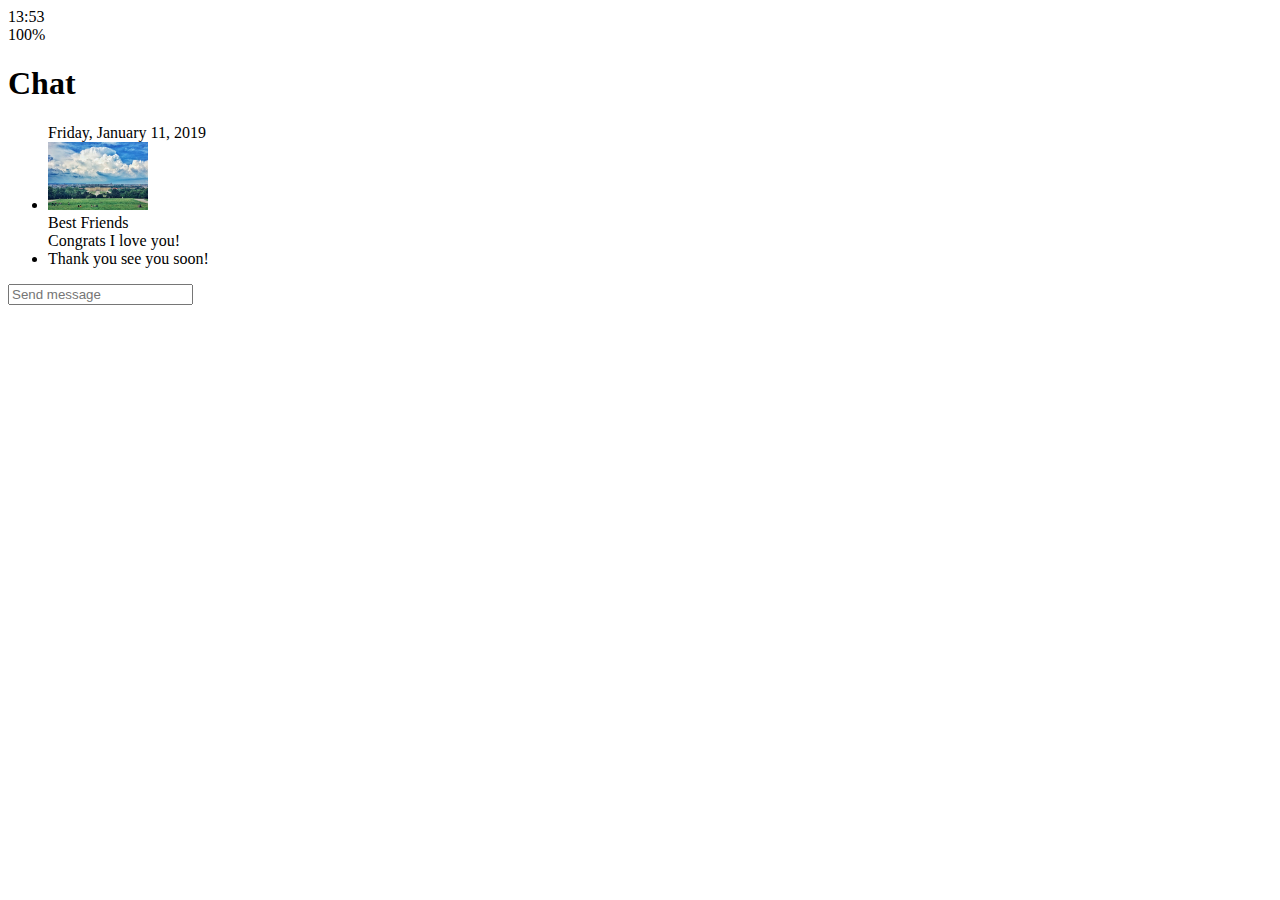
==== chat.html @ c5a9d15e "200116edit1" ====
<!DOCTYPE html>
<html lang="en">
  <head>
    <meta charset="UTF-8" />
    <meta name="viewport" content="width=device-width, initial-scale=1.0" />
    <meta http-equiv="X-UA-Compatible" content="ie=edge" />
    <link
      rel="stylesheet"
      href="https://use.fontawesome.com/releases/v5.7.2/css/all.css"
      integrity="sha384-fnmOCqbTlWIlj8LyTjo7mOUStjsKC4pOpQbqyi7RrhN7udi9RwhKkMHpvLbHG9Sr"
      crossorigin="anonymous"
    />
    <title>Best Friends | Kakao Clone</title>
  </head>

  <body>
    <div class="status-bar">
      <div class="status-bar__column">
        <span class="ststus-bar_clock">13:53</span>
      </div>
      <div class="status-bar__column">
        <i class="fas fa-clock"></i>
        <i class="fas fa-volume-mute"></i>
        <i class="fas fa-wifi"></i>
        <span class="status-bar__battery-level">100%</span>
        <i class="fas fa-battery-full"></i>
      </div>
    </div>
    <header class="header">
      <div class="header__header-column">
        <div class="header__back-btn">
          <a href="index.html" class="header__back-btn">
            <i class="fas fa-arrow-left fa-2x"></i>
          </a>
        </div>
        <h1 class="header__title">Chat</h1>
      </div>
      <div class="header__header-column">
        <span class="header__icon">
          <i class="fas fa-search"></i>
        </span>
        <div>
          <span class="header__icon">
            <i class="fas fa-bars"></i>
          </span>
        </div>
      </div>
    </header>
    <main class="chat">
      <ul class="chat__message">
        <span class="chat__timestamp"> Friday, January 11, 2019 </span>
        <li class="incoming-message message">
          <img src="images/avatar.jpg" width="100" class="g-avatar message" />
          <div class="message__content">
            <span class="message__author">Best Friends</span>
            <div class="message__bubble">
              Congrats I love you!
            </div>
          </div>
          <span class="message__timestamp"></span>
        </li>

        <li class="incoming-message message">
          <span class="message__timestamp"></span>
          <div class="message__content">
            <div class="message__bubble">
              Thank you see you soon!
            </div>
          </div>
        </li>
      </ul>
    </main>

    <div class="chat__write">
      <div class="chat__write-column">
        <i class="far fa-plus-square"></i>
      </div>
      <div class="chat__write-column">
        <input
          type="text"
          placeholder="Send message"
          class="chat__write-input"
        />
      </div>
      <div class="chat__write-column">
        <span class="chat__write-icon">
          <i class="far fa-smile-wink"></i>
        </span>
        <span class="chat__write-icon">
          <i class="fas fa-microphone"></i>
        </span>
      </div>
    </div>
  </body>
</html>
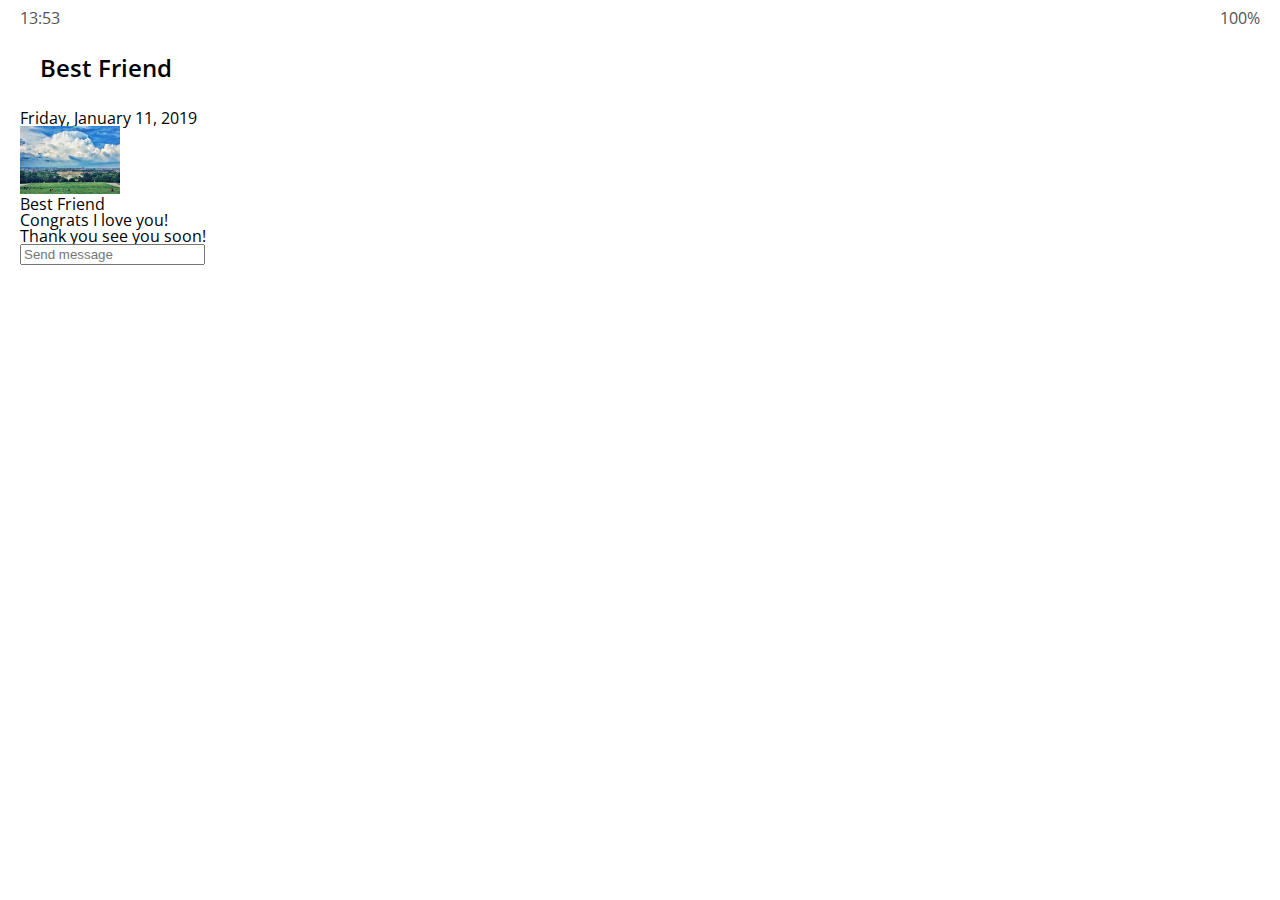
==== commit 88135a88: "200116_edit2" ====
--- a/chat.html
+++ b/chat.html
@@ -11,6 +11,7 @@
       crossorigin="anonymous"
     />
     <title>Best Friends | Kakao Clone</title>
+    <link rel="stylesheet" href="css/styles.css" />
   </head>
 
   <body>
@@ -28,22 +29,18 @@
     </div>
     <header class="header">
       <div class="header__header-column">
-        <div class="header__back-btn">
-          <a href="index.html" class="header__back-btn">
-            <i class="fas fa-arrow-left fa-2x"></i>
-          </a>
-        </div>
-        <h1 class="header__title">Chat</h1>
+        <a href="index.html" class="header__back-btn">
+          <i class="fas fa-arrow-left "></i>
+        </a>
+        <h1 class="header__title">Best Friend</h1>
       </div>
       <div class="header__header-column">
         <span class="header__icon">
           <i class="fas fa-search"></i>
         </span>
-        <div>
-          <span class="header__icon">
-            <i class="fas fa-bars"></i>
-          </span>
-        </div>
+        <span class="header__icon">
+          <i class="fas fa-bars"></i>
+        </span>
       </div>
     </header>
     <main class="chat">
@@ -52,7 +49,7 @@
         <li class="incoming-message message">
           <img src="images/avatar.jpg" width="100" class="g-avatar message" />
           <div class="message__content">
-            <span class="message__author">Best Friends</span>
+            <span class="message__author">Best Friend</span>
             <div class="message__bubble">
               Congrats I love you!
             </div>
--- a/css/styles.css
+++ b/css/styles.css
@@ -0,0 +1,22 @@
+@import "reset.css";
+@import url("https://fonts.googleapis.com/css?family=Open+Sans:400,600&display=swap");
+@import "status-bar.css";
+@import "header.css";
+@import "nav-bar.css";
+@import "friend.css";
+
+* {
+  box-sizing: border-box;
+}
+
+body {
+  background-color: white;
+  padding: 10px 20px;
+  color: #020202;
+  font-family: "open Sans", -apple-system, BlinkMacSystemFont, "Segoe UI",
+    Roboto, Oxygen, Ubuntu, Cantarell, "Open Sans", "Helvetica Neue", sans-serif;
+}
+
+a {
+  color: inherit;
+}
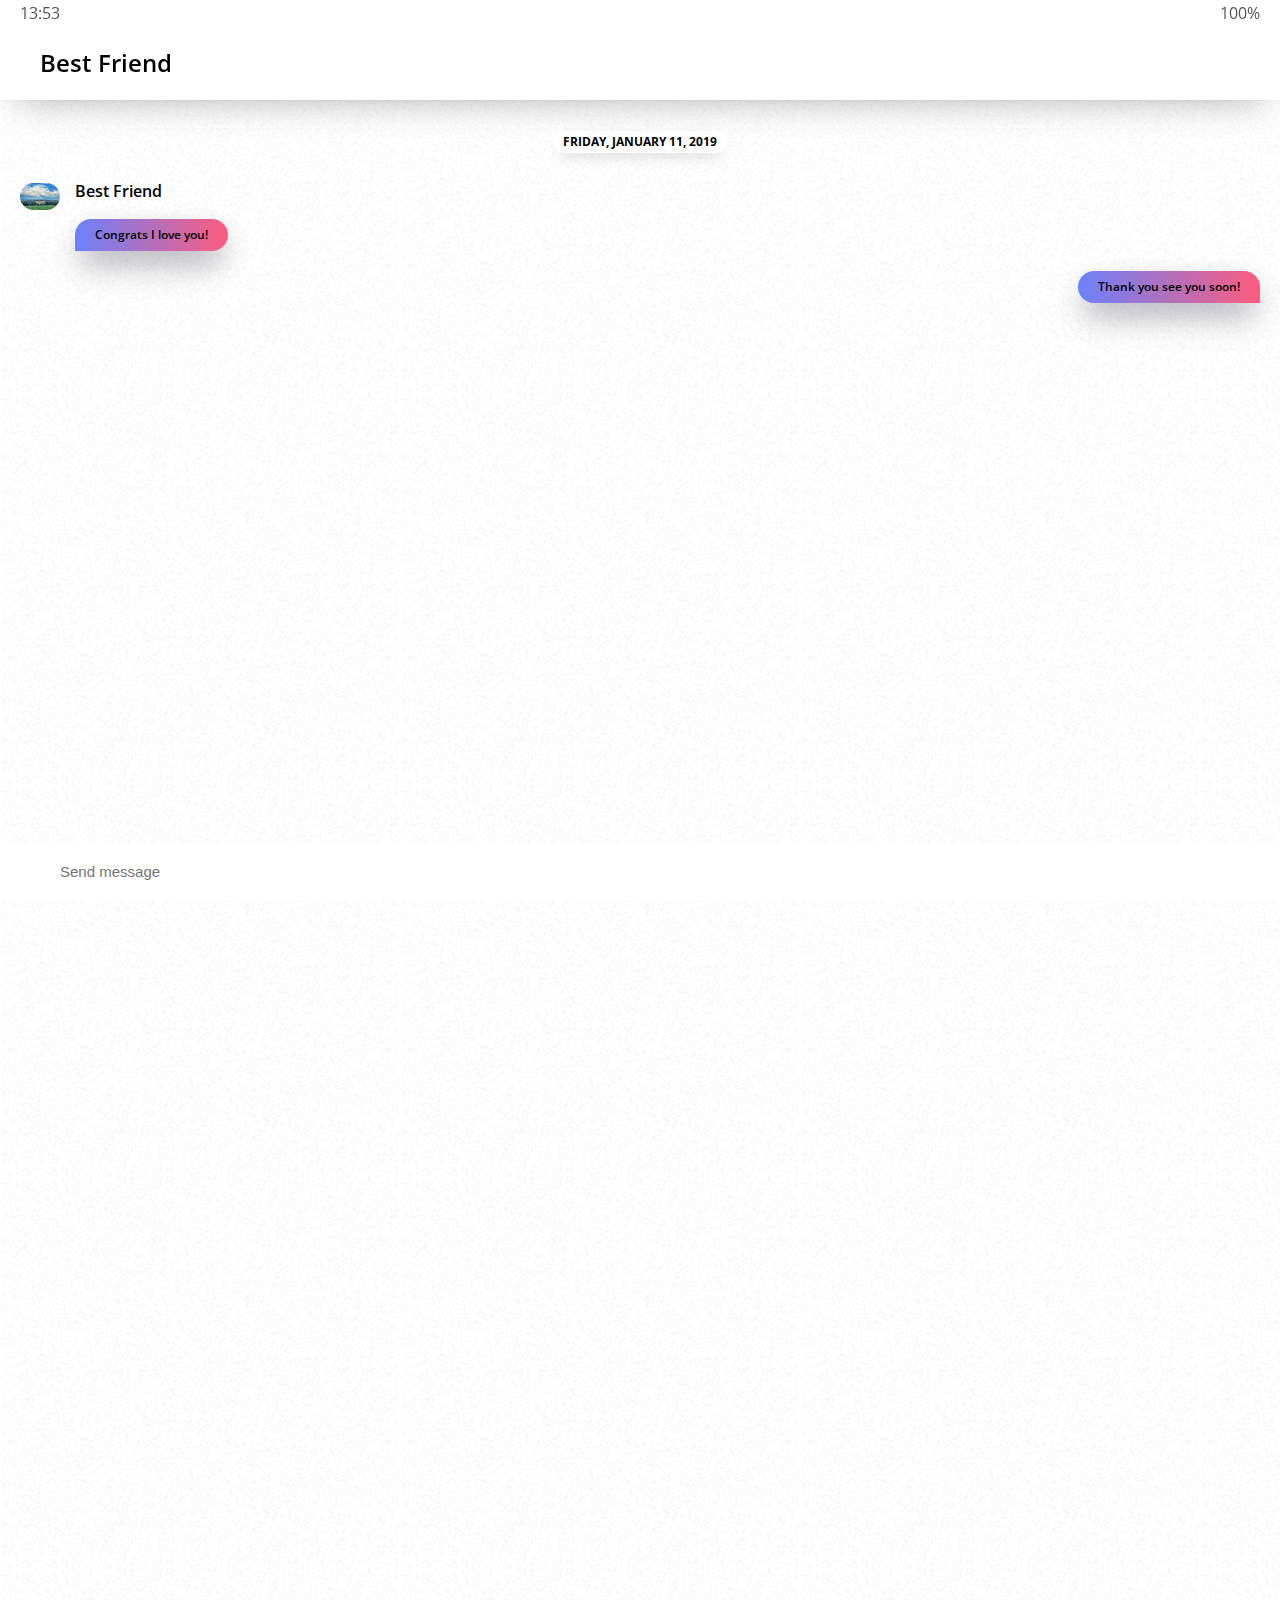
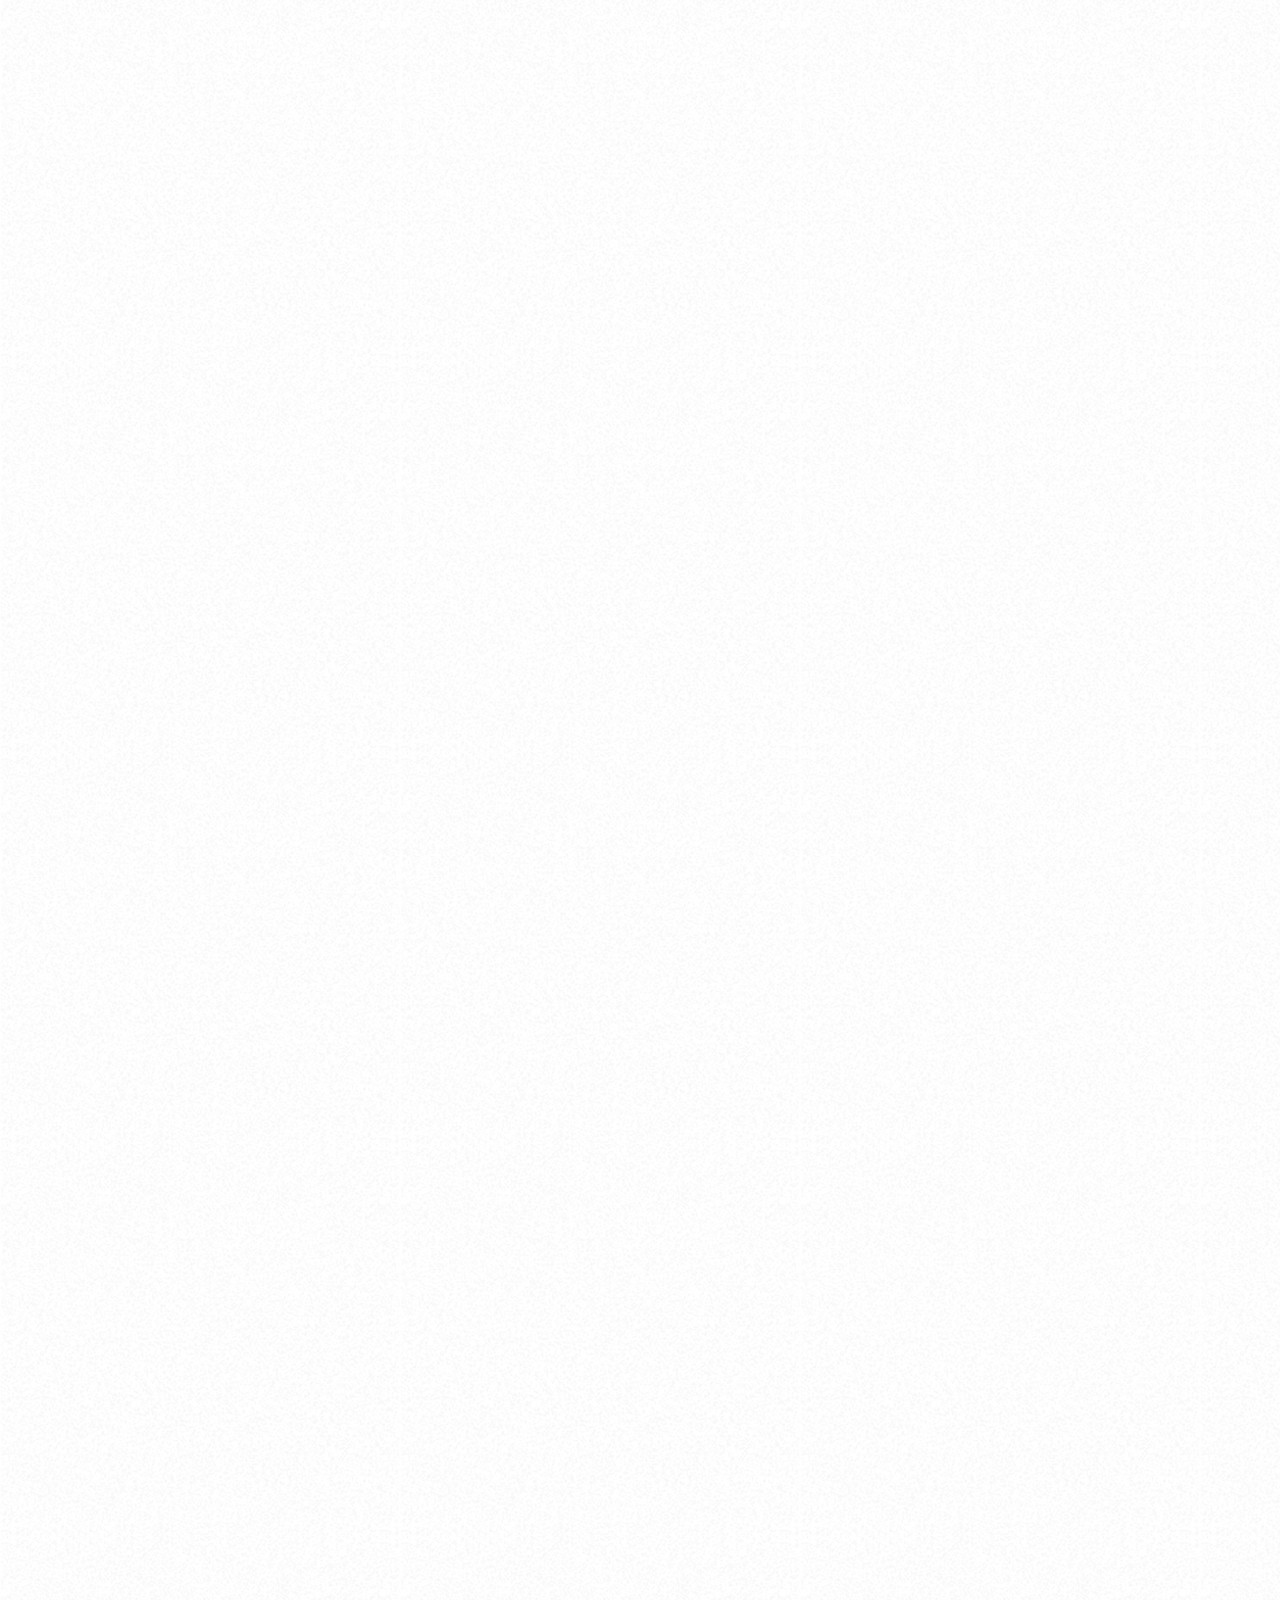
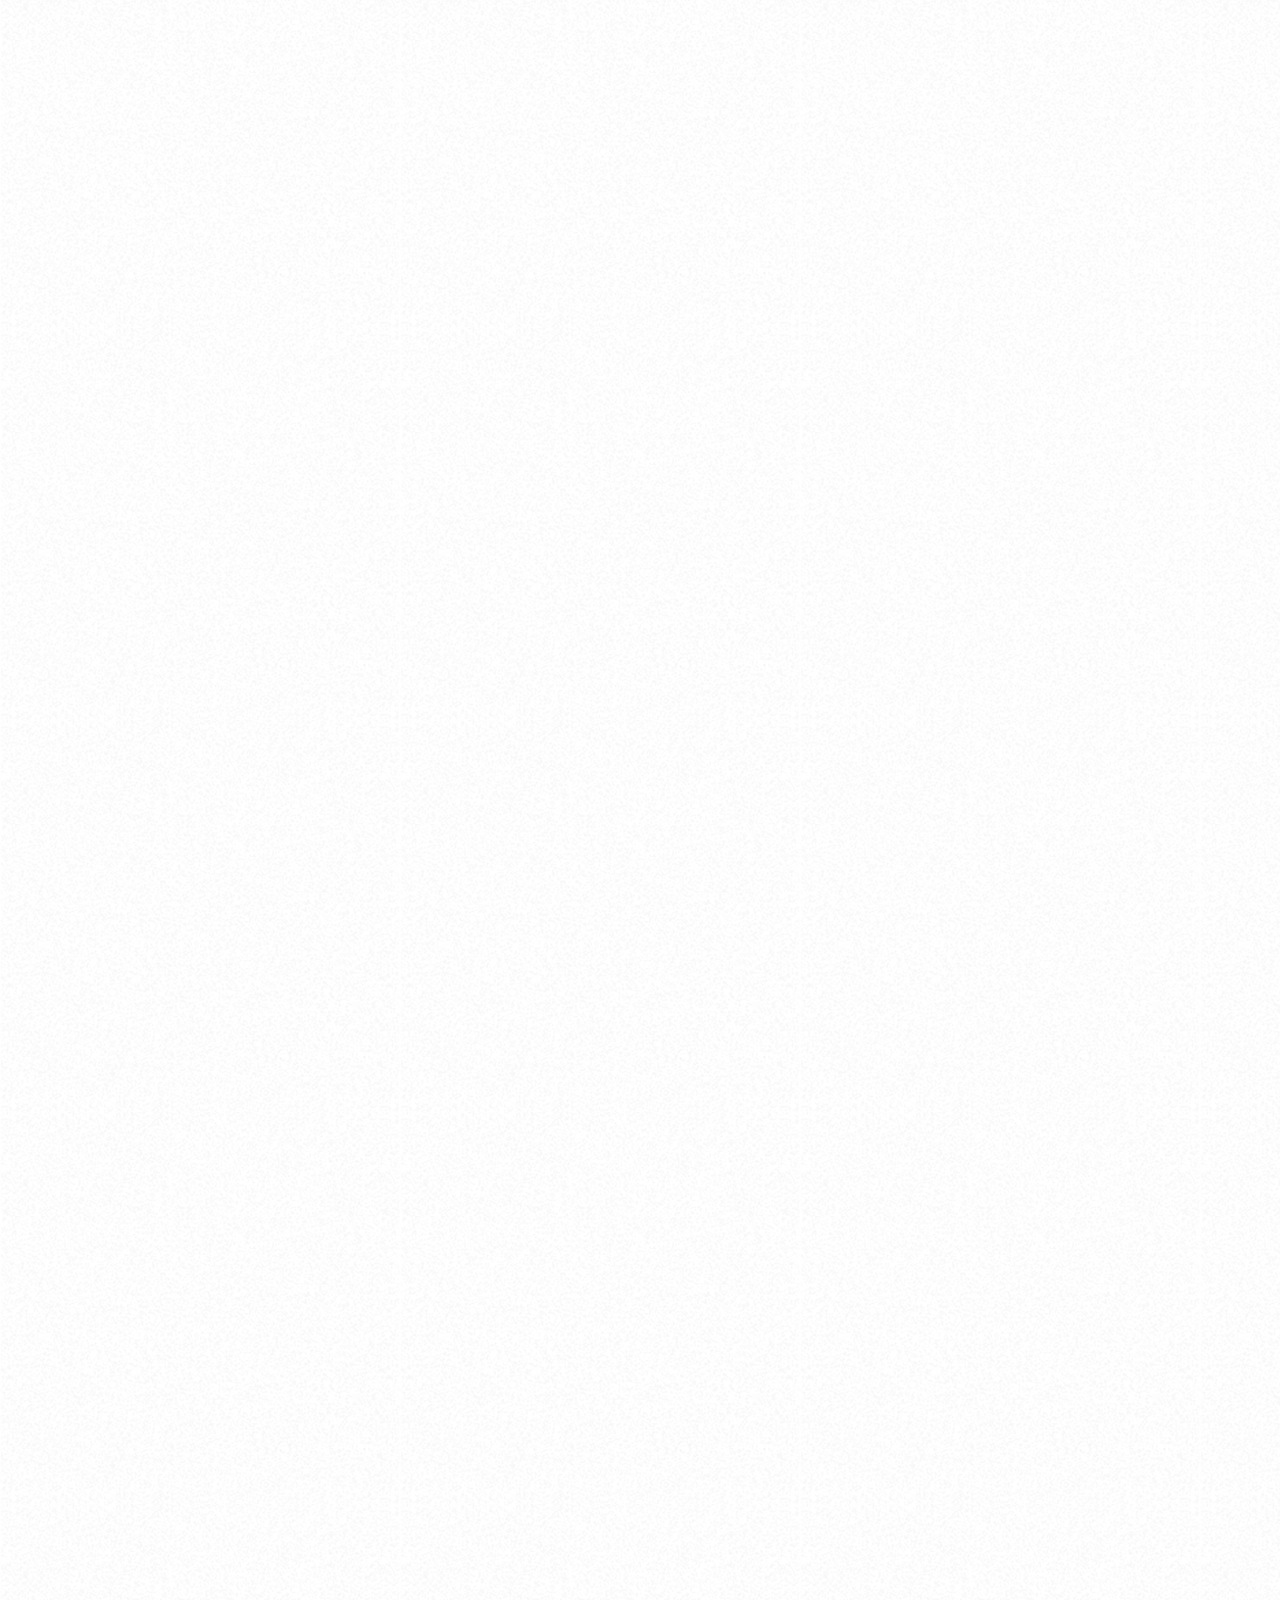
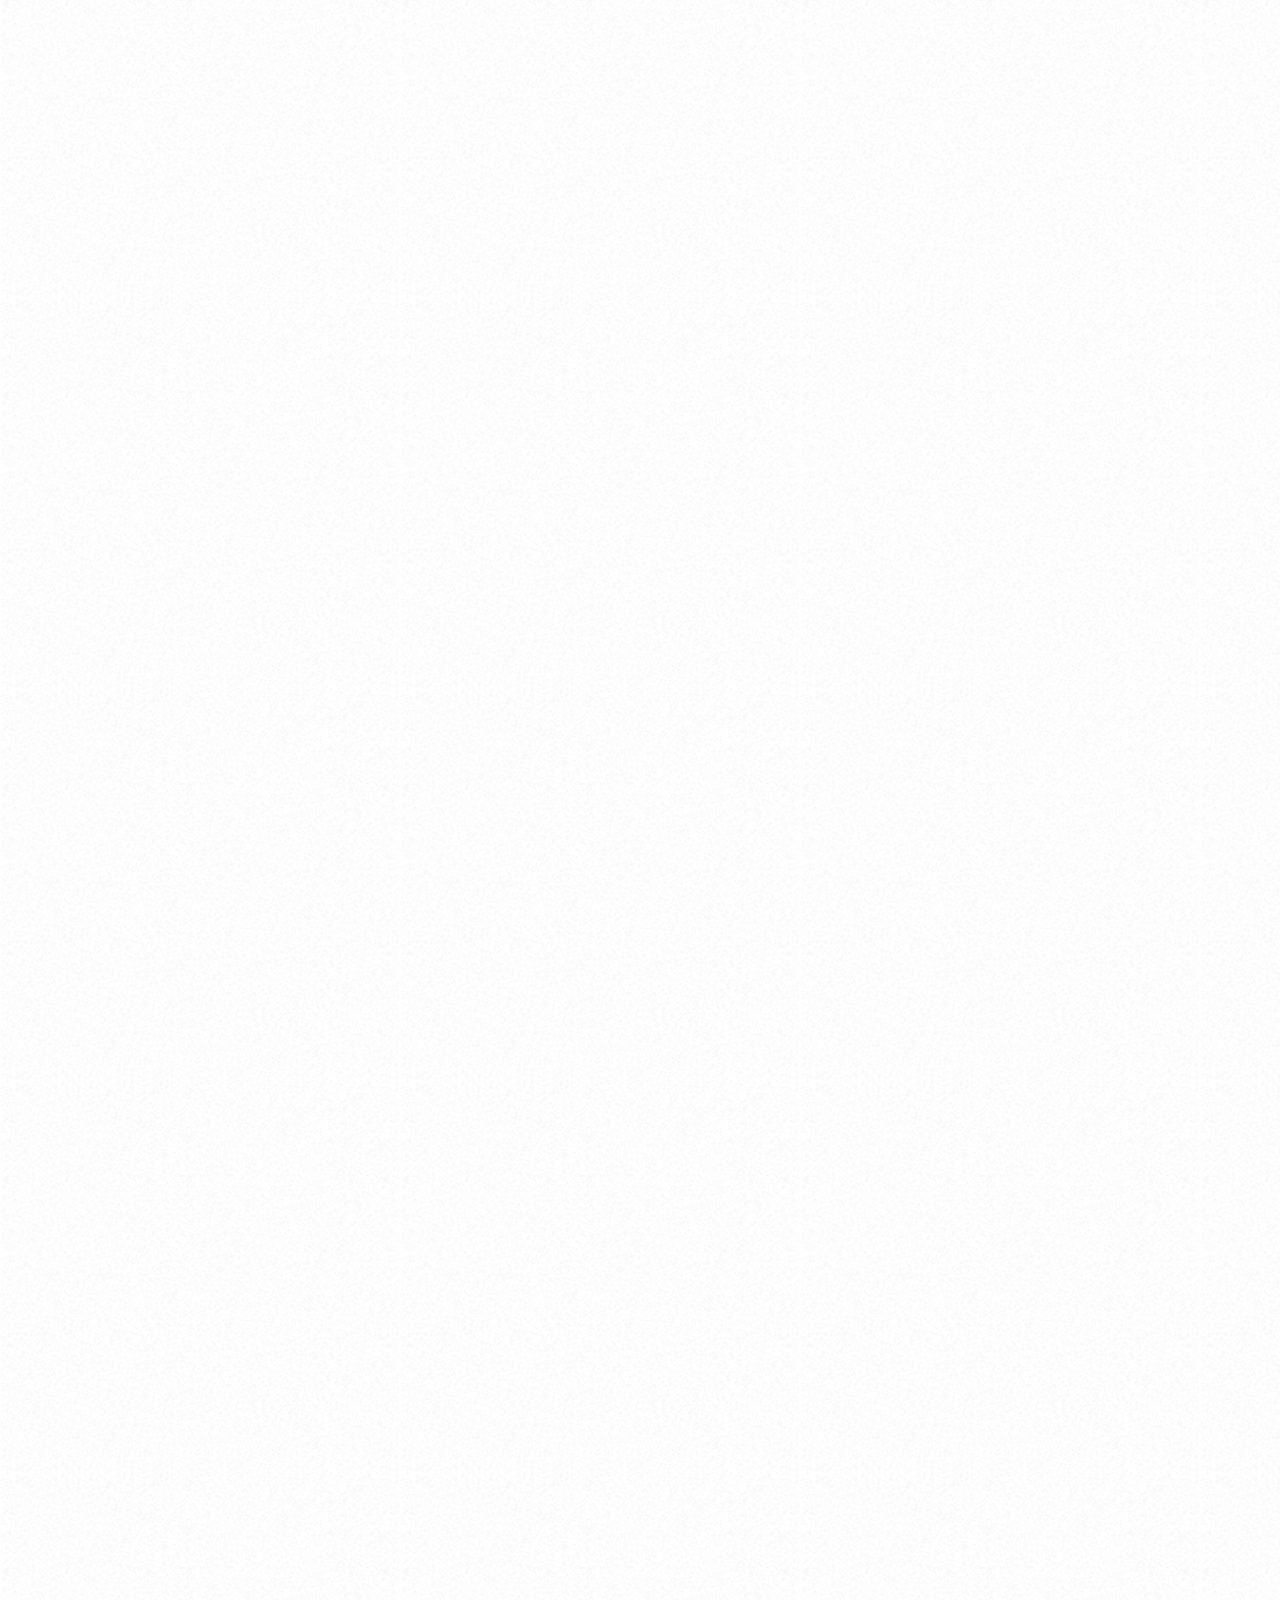
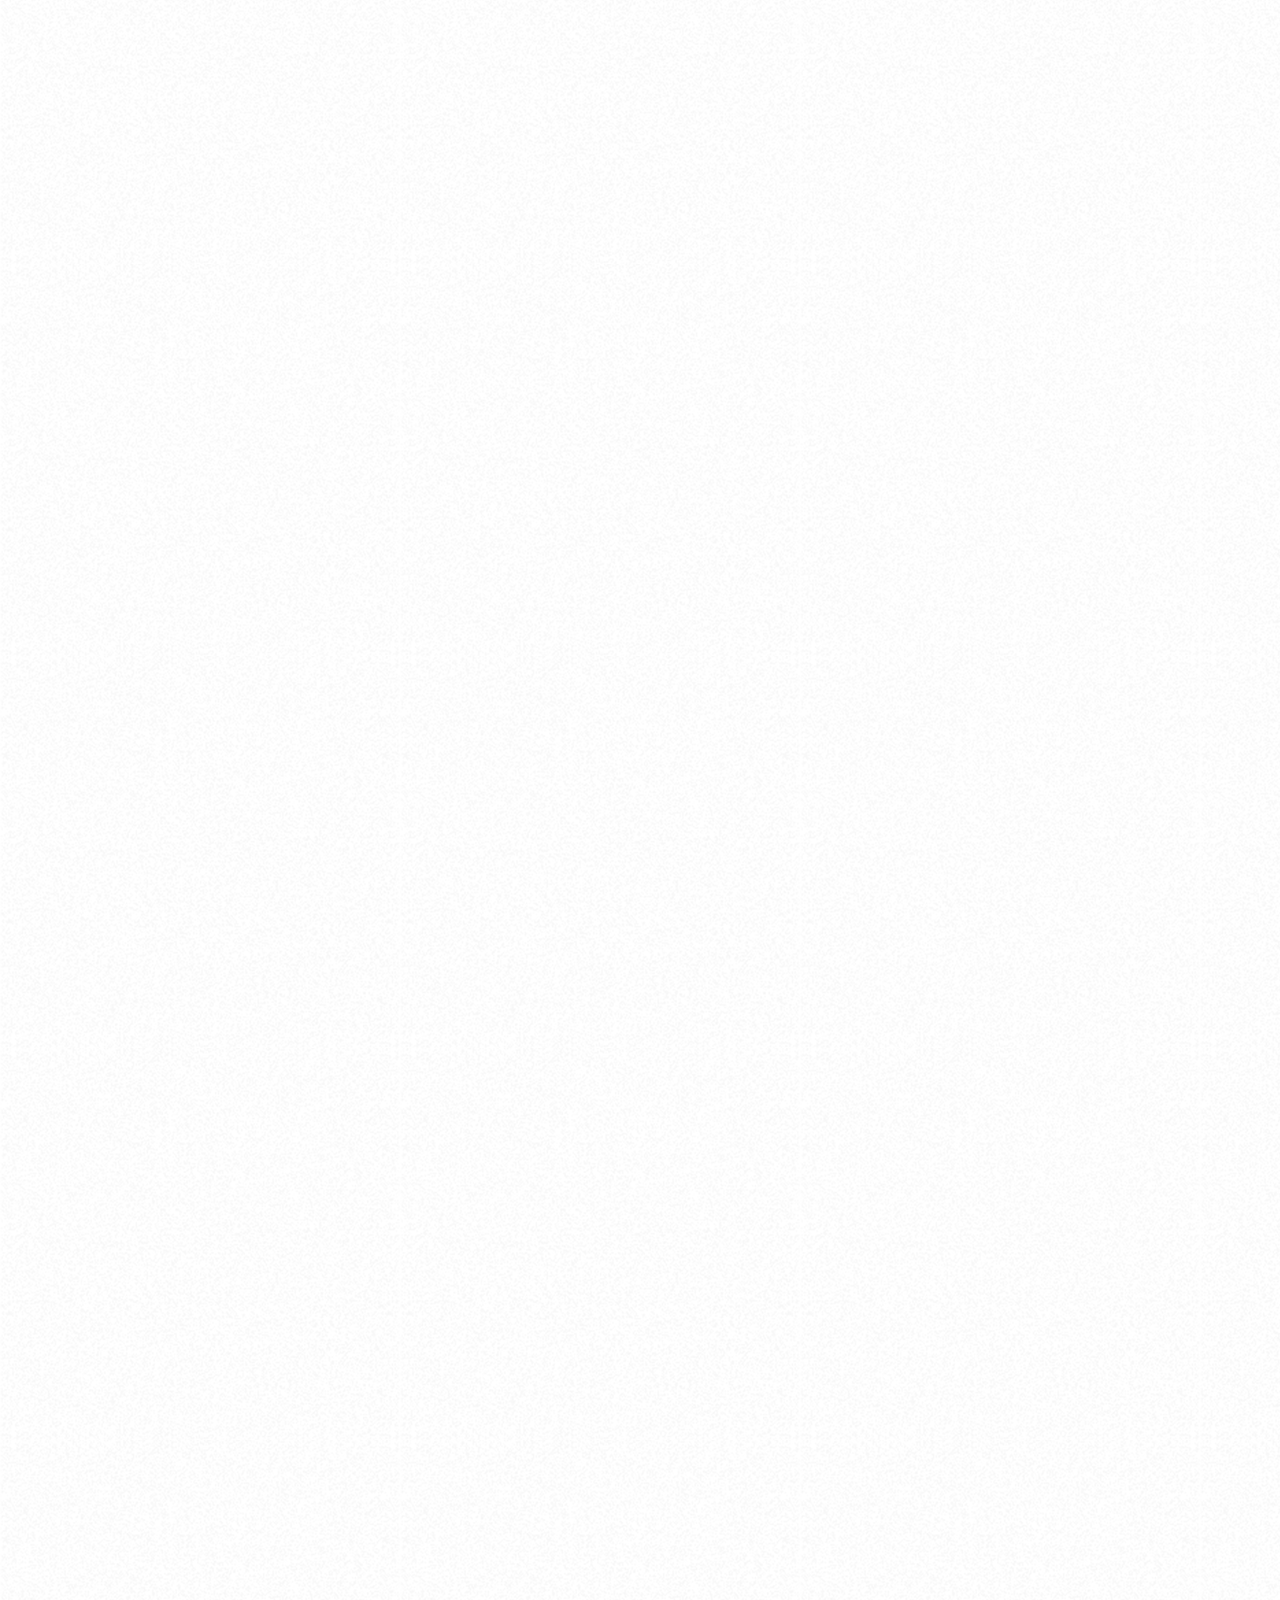
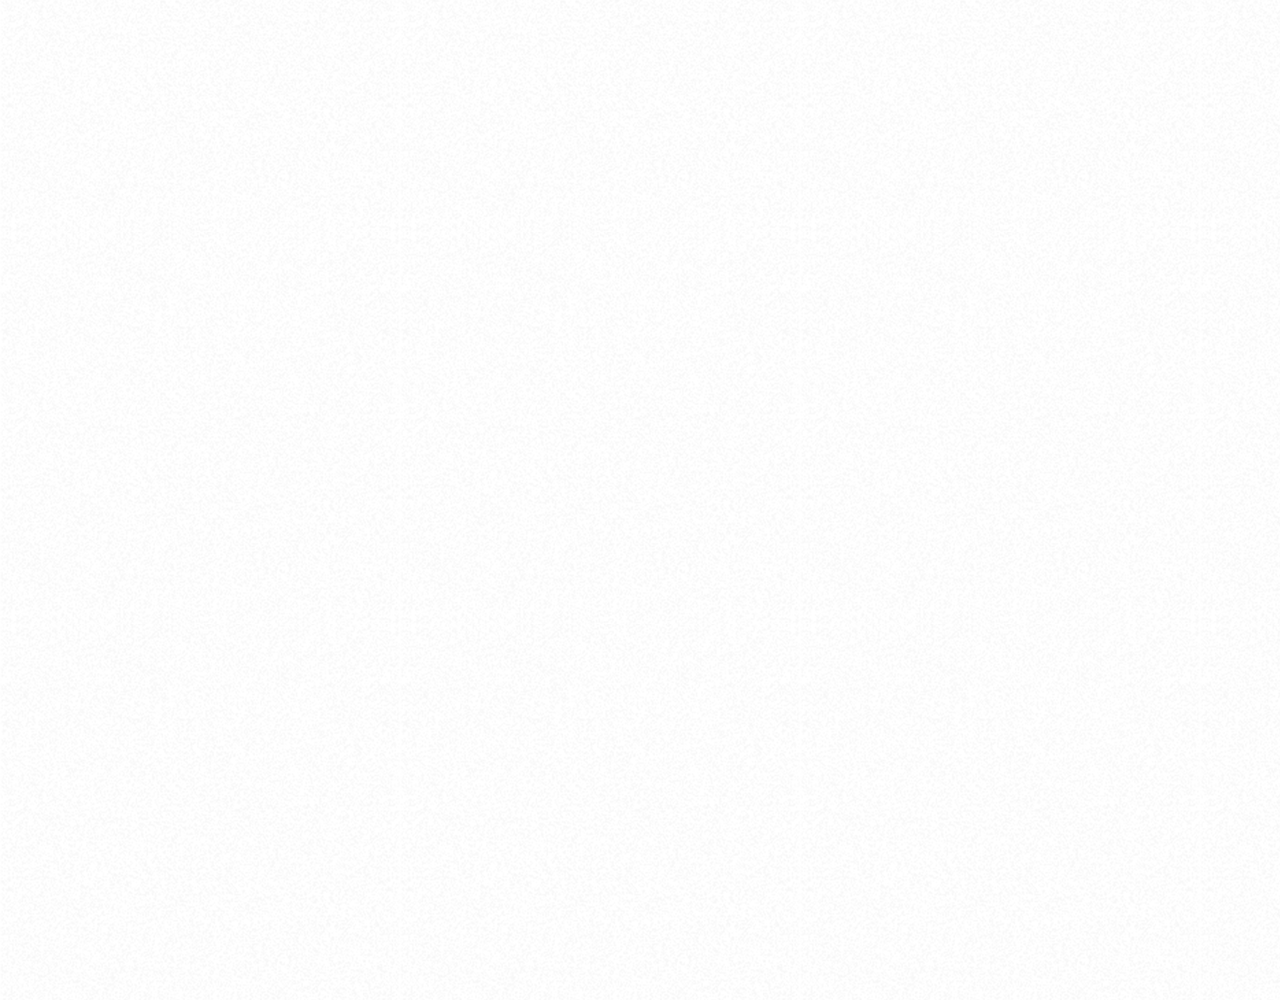
==== commit dfbb0c5b: "200120edit1" ====
--- a/chat.html
+++ b/chat.html
@@ -14,72 +14,74 @@
     <link rel="stylesheet" href="css/styles.css" />
   </head>
 
-  <body>
-    <div class="status-bar">
-      <div class="status-bar__column">
-        <span class="ststus-bar_clock">13:53</span>
+  <body class="chats-body">
+    <div class="header-wrapper">
+      <div class="status-bar">
+        <div class="status-bar__column">
+          <span class="ststus-bar_clock">13:53</span>
+        </div>
+        <div class="status-bar__column">
+          <i class="fas fa-clock"></i>
+          <i class="fas fa-volume-mute"></i>
+          <i class="fas fa-wifi"></i>
+          <span class="status-bar__battery-level">100%</span>
+          <i class="fas fa-battery-full"></i>
+        </div>
       </div>
-      <div class="status-bar__column">
-        <i class="fas fa-clock"></i>
-        <i class="fas fa-volume-mute"></i>
-        <i class="fas fa-wifi"></i>
-        <span class="status-bar__battery-level">100%</span>
-        <i class="fas fa-battery-full"></i>
-      </div>
+      <header class="header">
+        <div class="header__header-column">
+          <a href="index.html" class="header__back-btn">
+            <i class="fas fa-arrow-left "></i>
+          </a>
+          <h1 class="header__title">Best Friend</h1>
+        </div>
+        <div class="header__header-column">
+          <span class="header__icon">
+            <i class="fas fa-search"></i>
+          </span>
+          <span class="header__icon">
+            <i class="fas fa-bars"></i>
+          </span>
+        </div>
+      </header>
     </div>
-    <header class="header">
-      <div class="header__header-column">
-        <a href="index.html" class="header__back-btn">
-          <i class="fas fa-arrow-left "></i>
-        </a>
-        <h1 class="header__title">Best Friend</h1>
-      </div>
-      <div class="header__header-column">
-        <span class="header__icon">
-          <i class="fas fa-search"></i>
-        </span>
-        <span class="header__icon">
-          <i class="fas fa-bars"></i>
-        </span>
-      </div>
-    </header>
-    <main class="chat">
+
+    <main class="chat-screen">
       <ul class="chat__message">
         <span class="chat__timestamp"> Friday, January 11, 2019 </span>
         <li class="incoming-message message">
           <img src="images/avatar.jpg" width="100" class="g-avatar message" />
           <div class="message__content">
             <span class="message__author">Best Friend</span>
-            <div class="message__bubble">
+            <span class="message__bubble">
               Congrats I love you!
-            </div>
+            </span>
           </div>
           <span class="message__timestamp"></span>
         </li>
 
-        <li class="incoming-message message">
+        <li class="sent-message message">
           <span class="message__timestamp"></span>
           <div class="message__content">
-            <div class="message__bubble">
+            <span class="message__bubble">
               Thank you see you soon!
-            </div>
+            </span>
           </div>
         </li>
       </ul>
     </main>
 
-    <div class="chat__write">
-      <div class="chat__write-column">
+    <div class="chat__write-container">
+      <input
+        class="chat__write"
+        type="text"
+        placeholder="Send message"
+        class="chat__write-input"
+      />
+      <div class="chat__icon-left chat__icon">
         <i class="far fa-plus-square"></i>
       </div>
-      <div class="chat__write-column">
-        <input
-          type="text"
-          placeholder="Send message"
-          class="chat__write-input"
-        />
-      </div>
-      <div class="chat__write-column">
+      <div class="chat__icon-right chat__icon">
         <span class="chat__write-icon">
           <i class="far fa-smile-wink"></i>
         </span>
--- a/css/styles.css
+++ b/css/styles.css
@@ -1,9 +1,14 @@
 @import "reset.css";
-@import url("https://fonts.googleapis.com/css?family=Open+Sans:400,600&display=swap");
+@import url("https://fonts.googleapis.com/css?family=Open+Sans:300:400,600&display=swap");
 @import "status-bar.css";
 @import "header.css";
 @import "nav-bar.css";
 @import "friend.css";
+@import "friends.css";
+@import "find.css";
+@import "more.css";
+@import "settings.css";
+@import "chat.css";
 
 * {
   box-sizing: border-box;
@@ -19,4 +24,5 @@
 
 a {
   color: inherit;
+  text-decoration: none;
 }
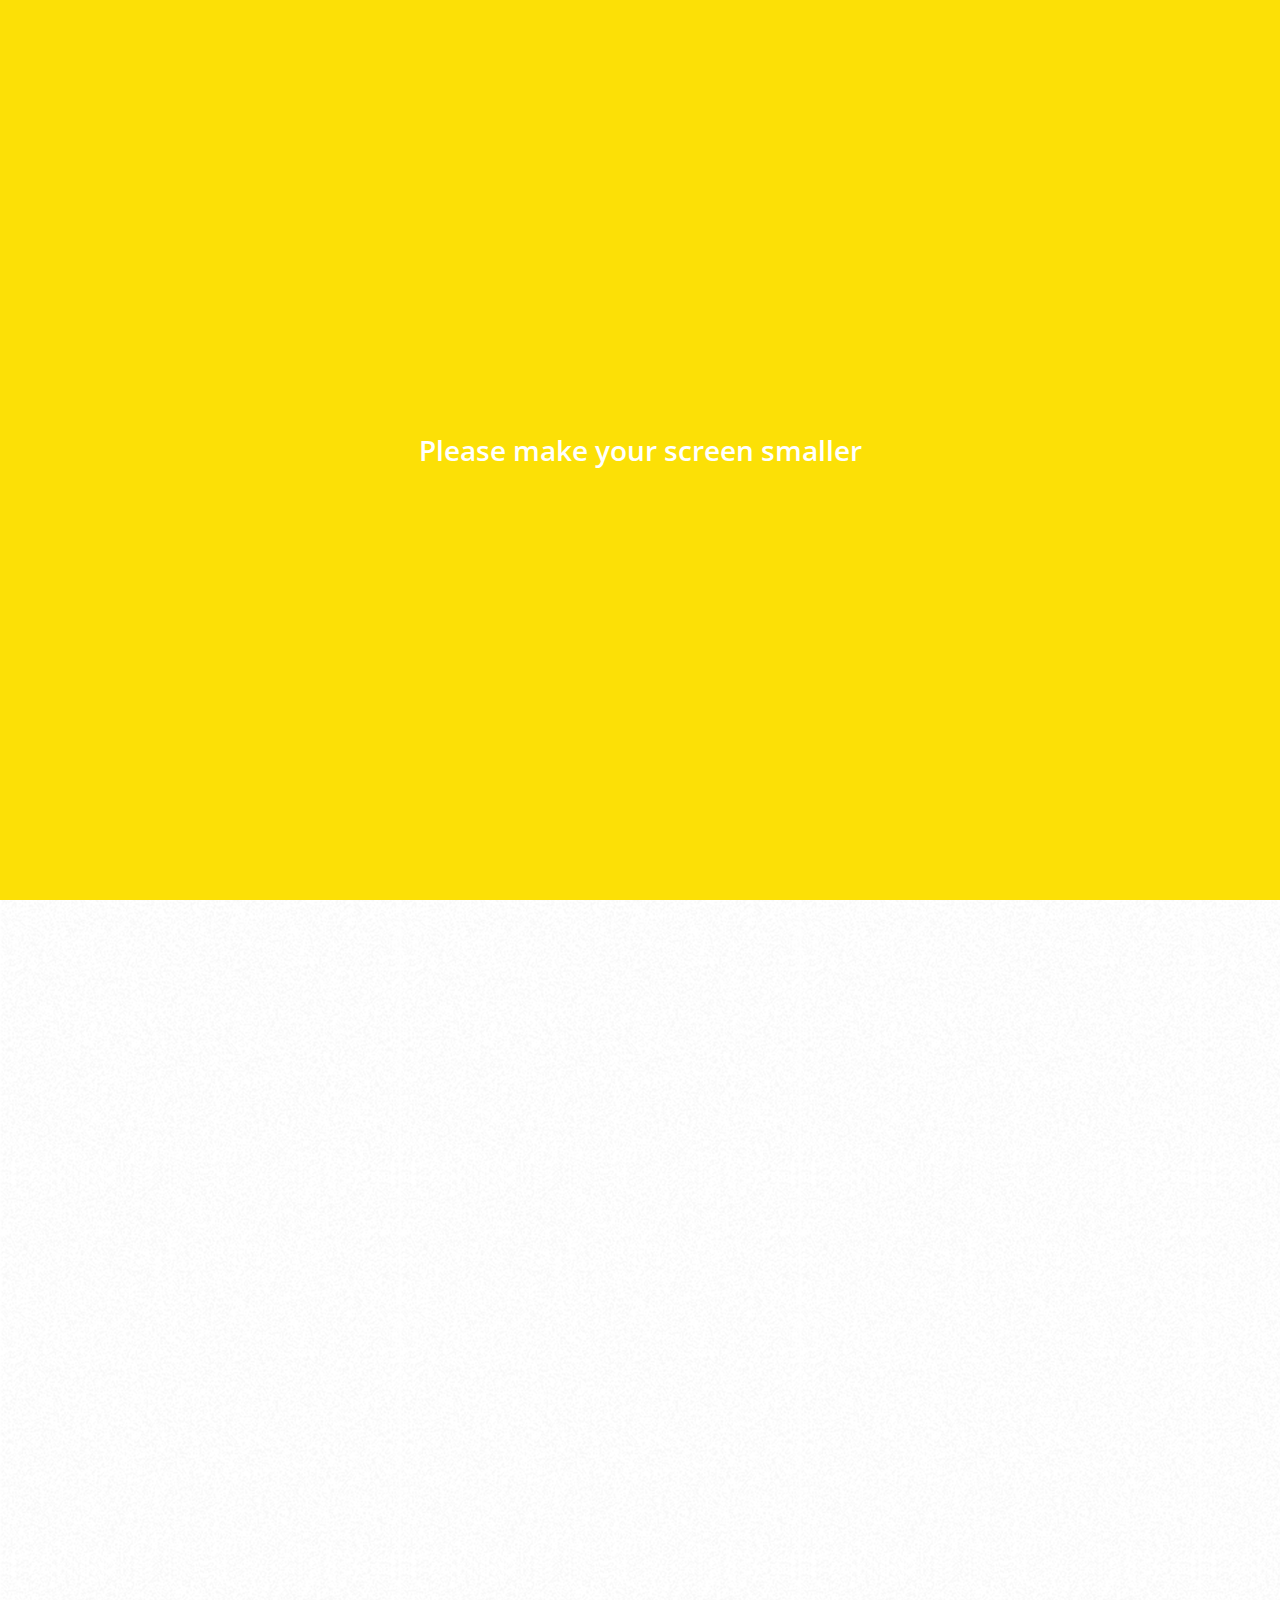
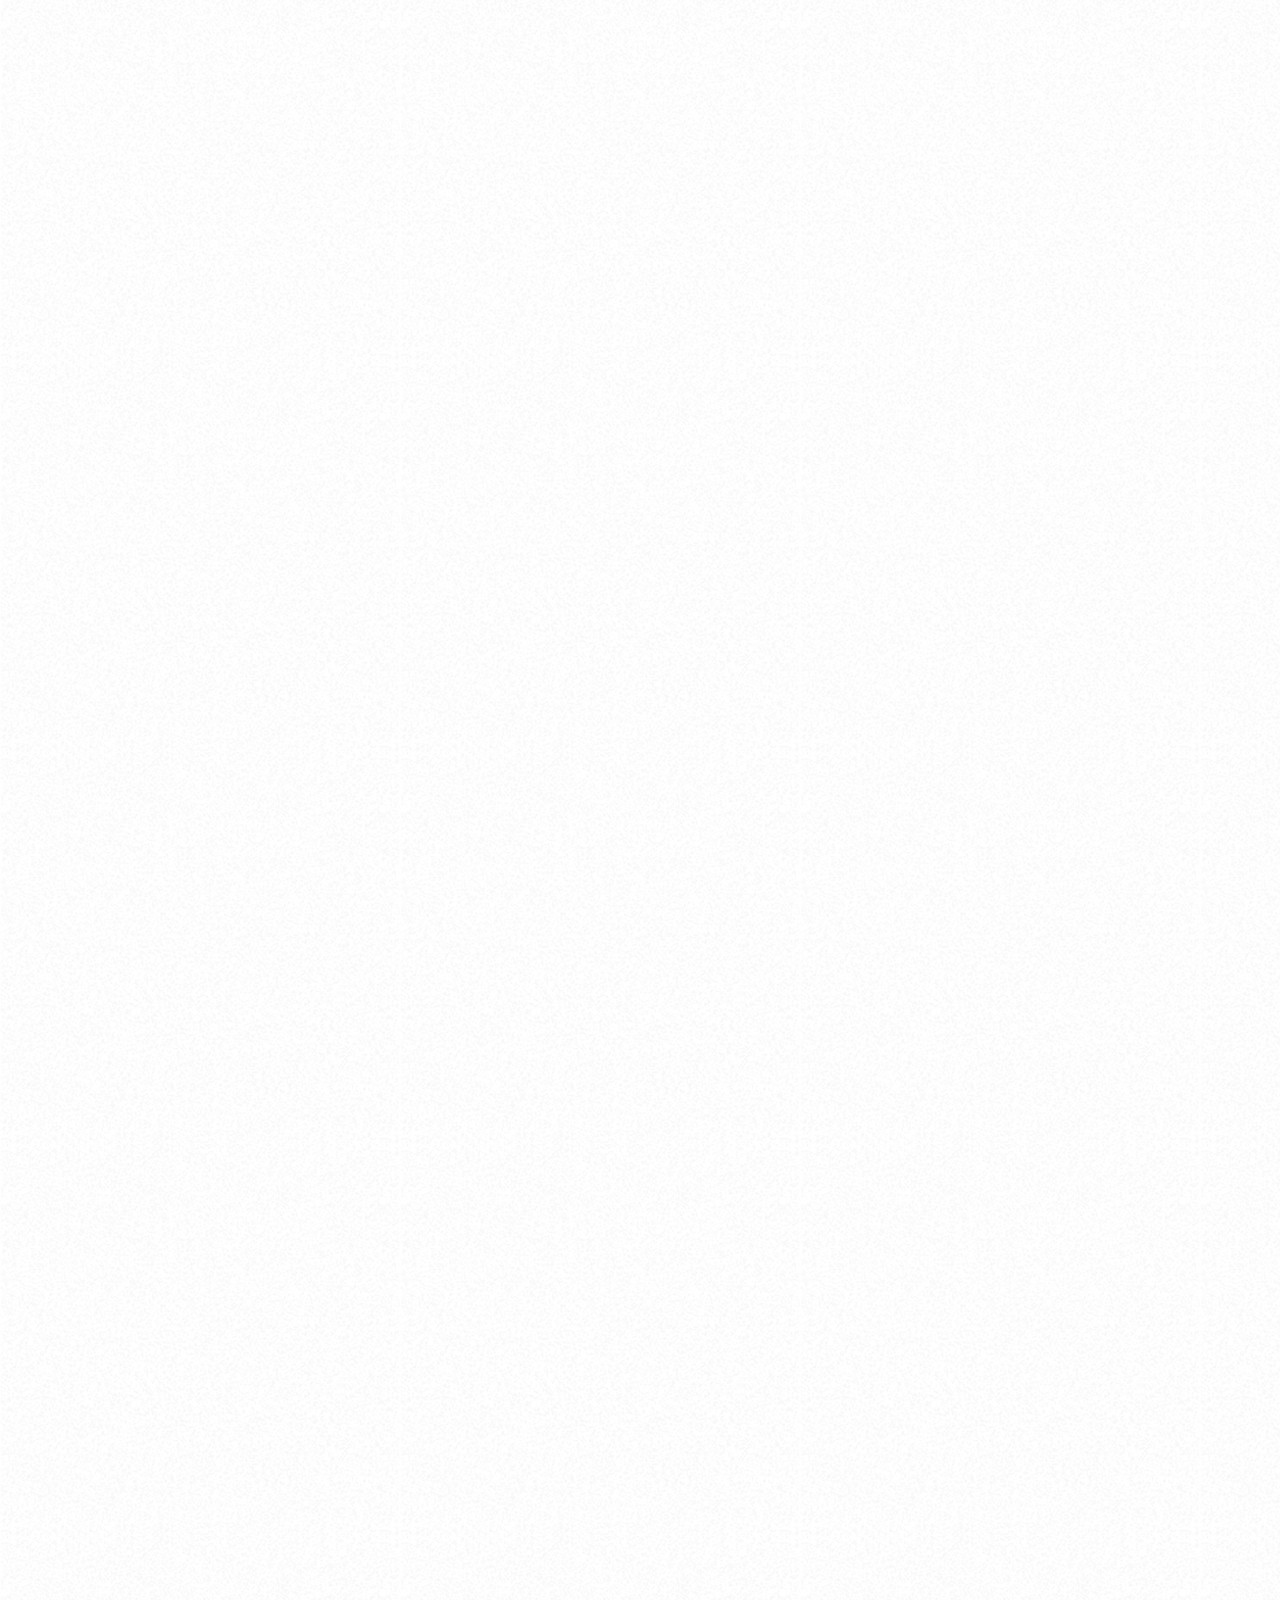
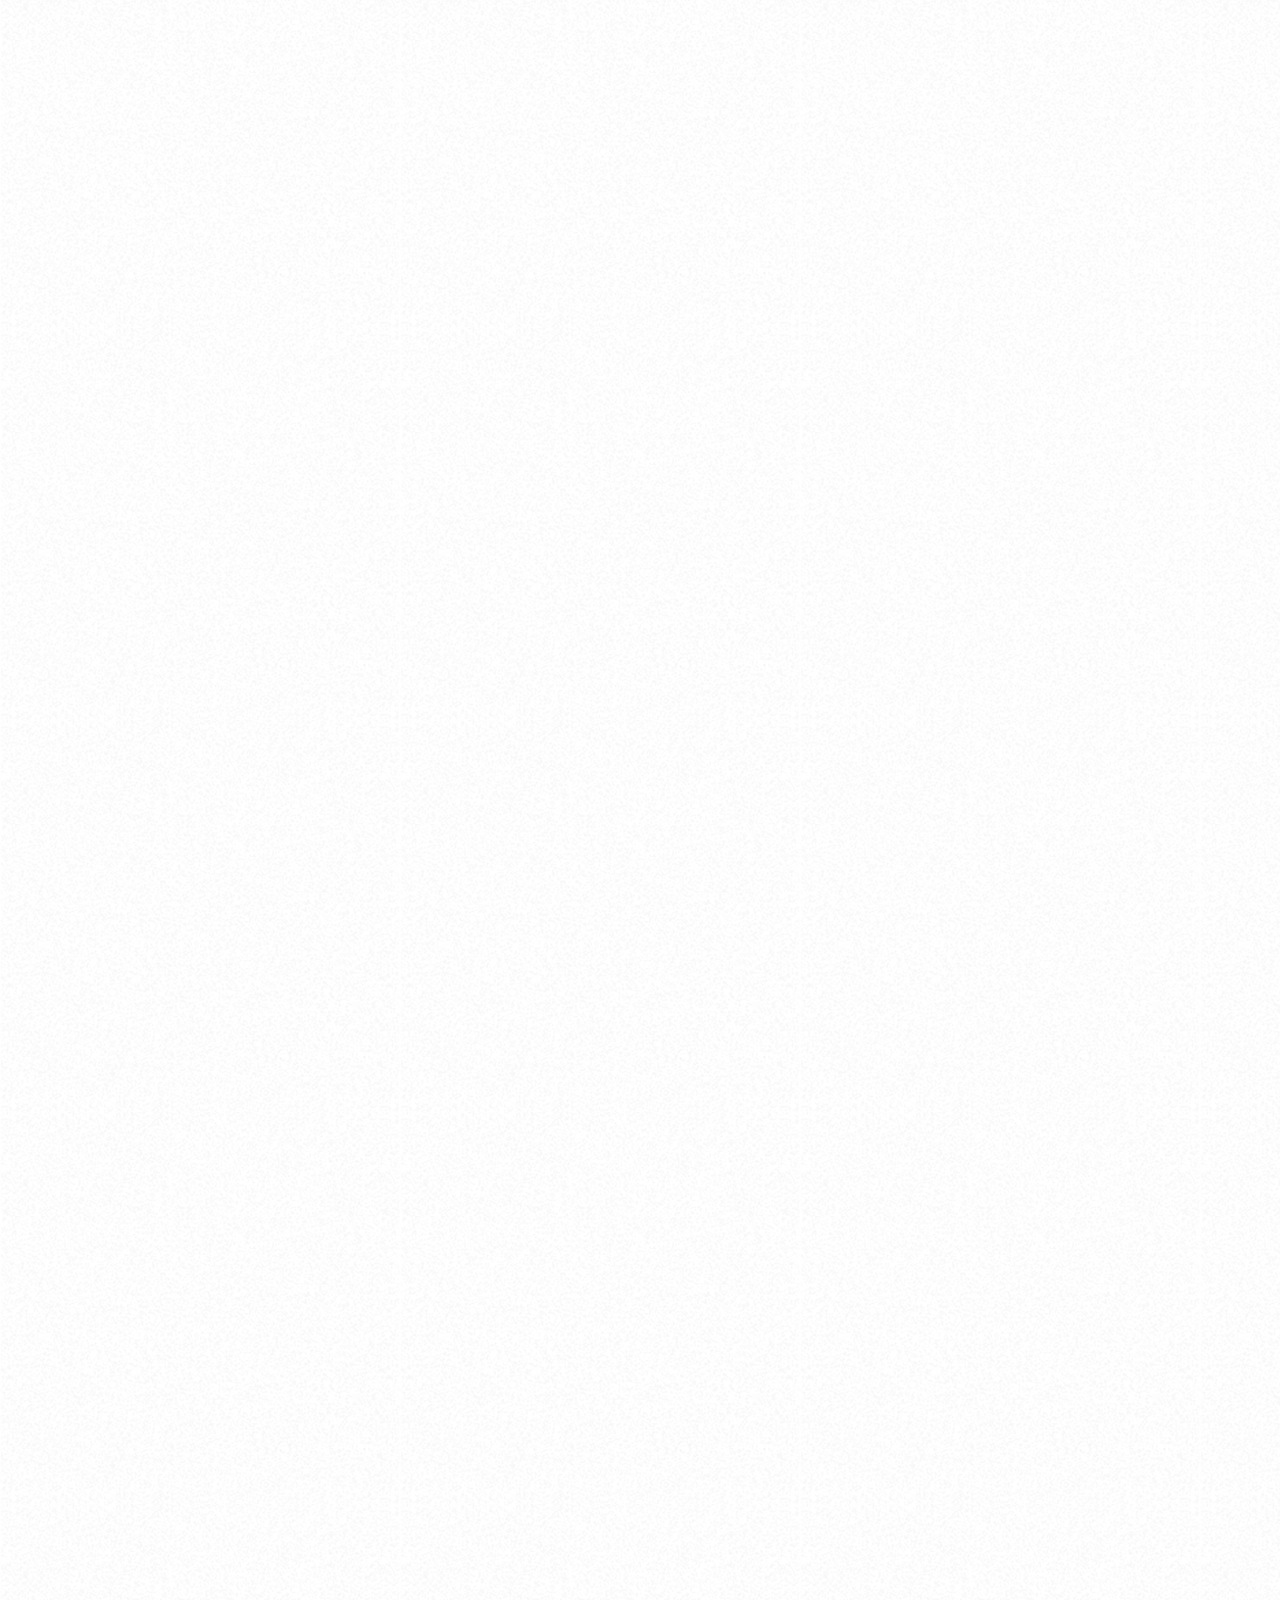
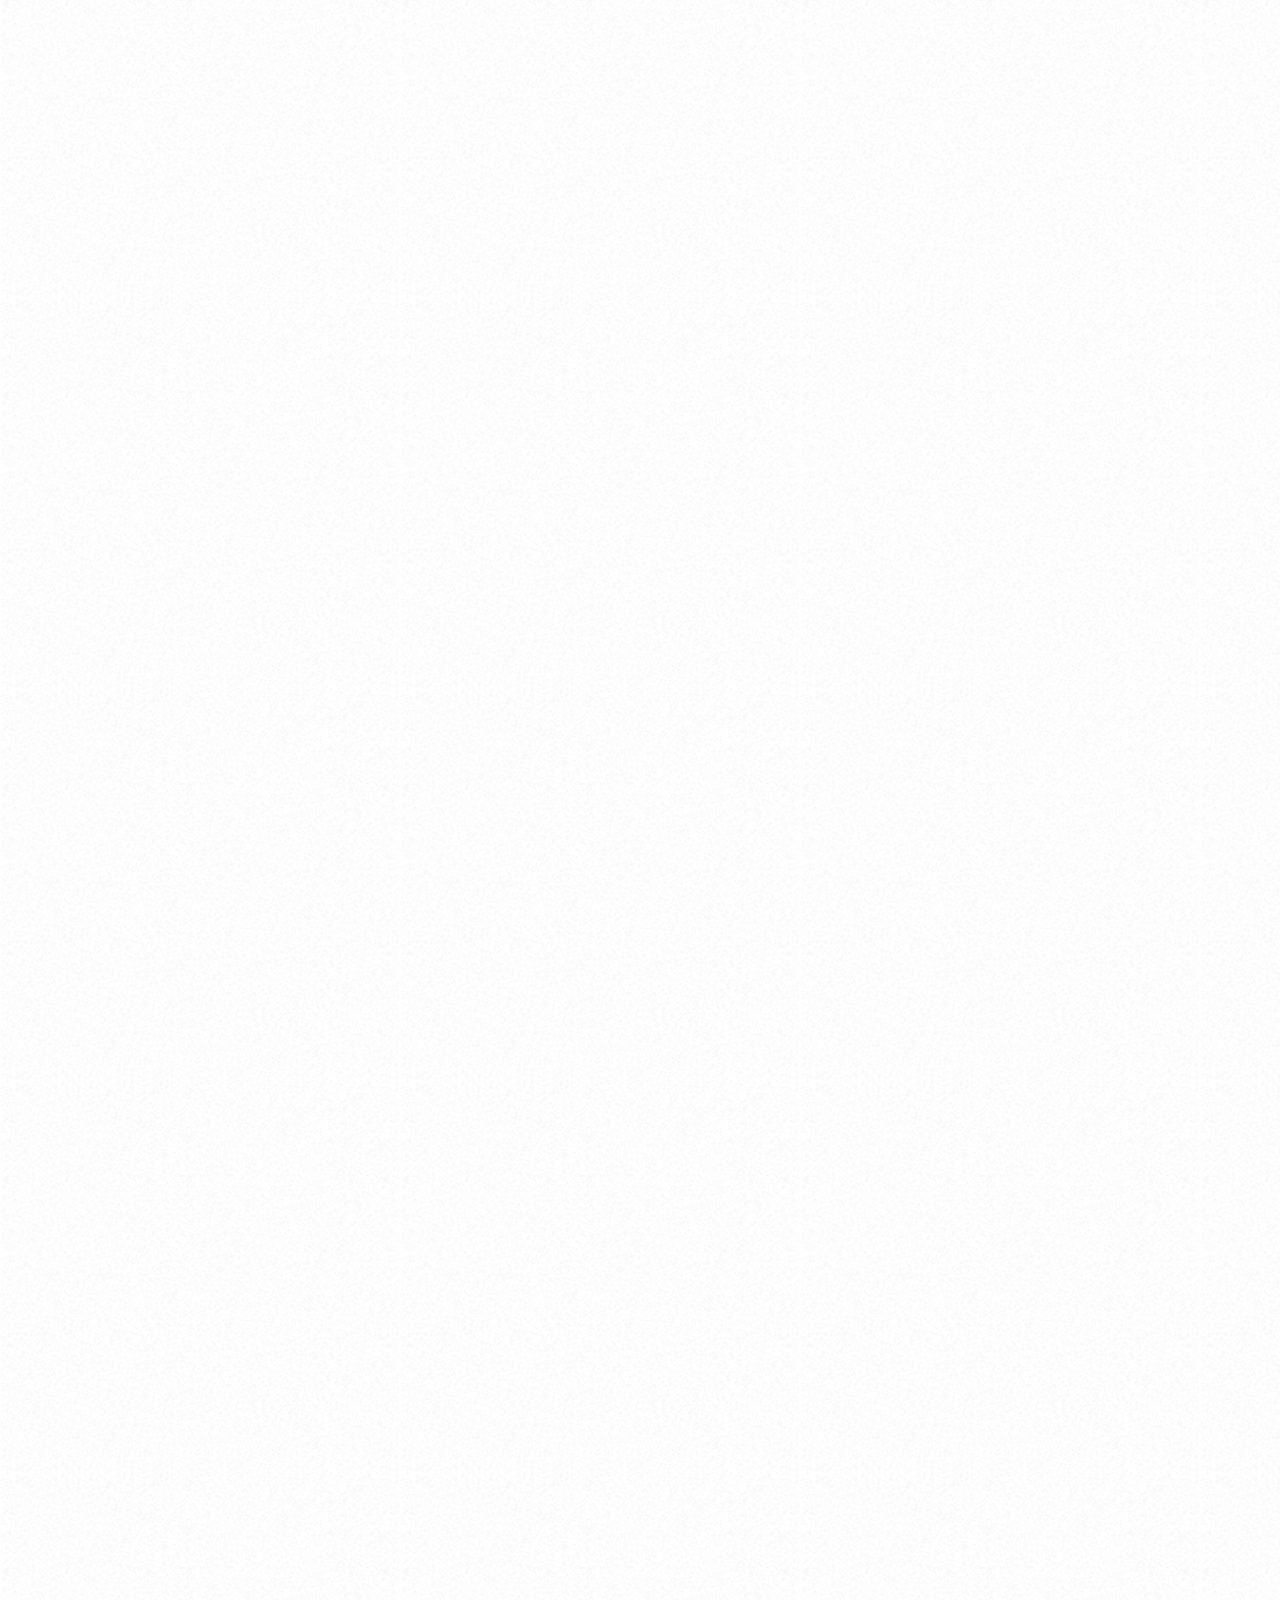
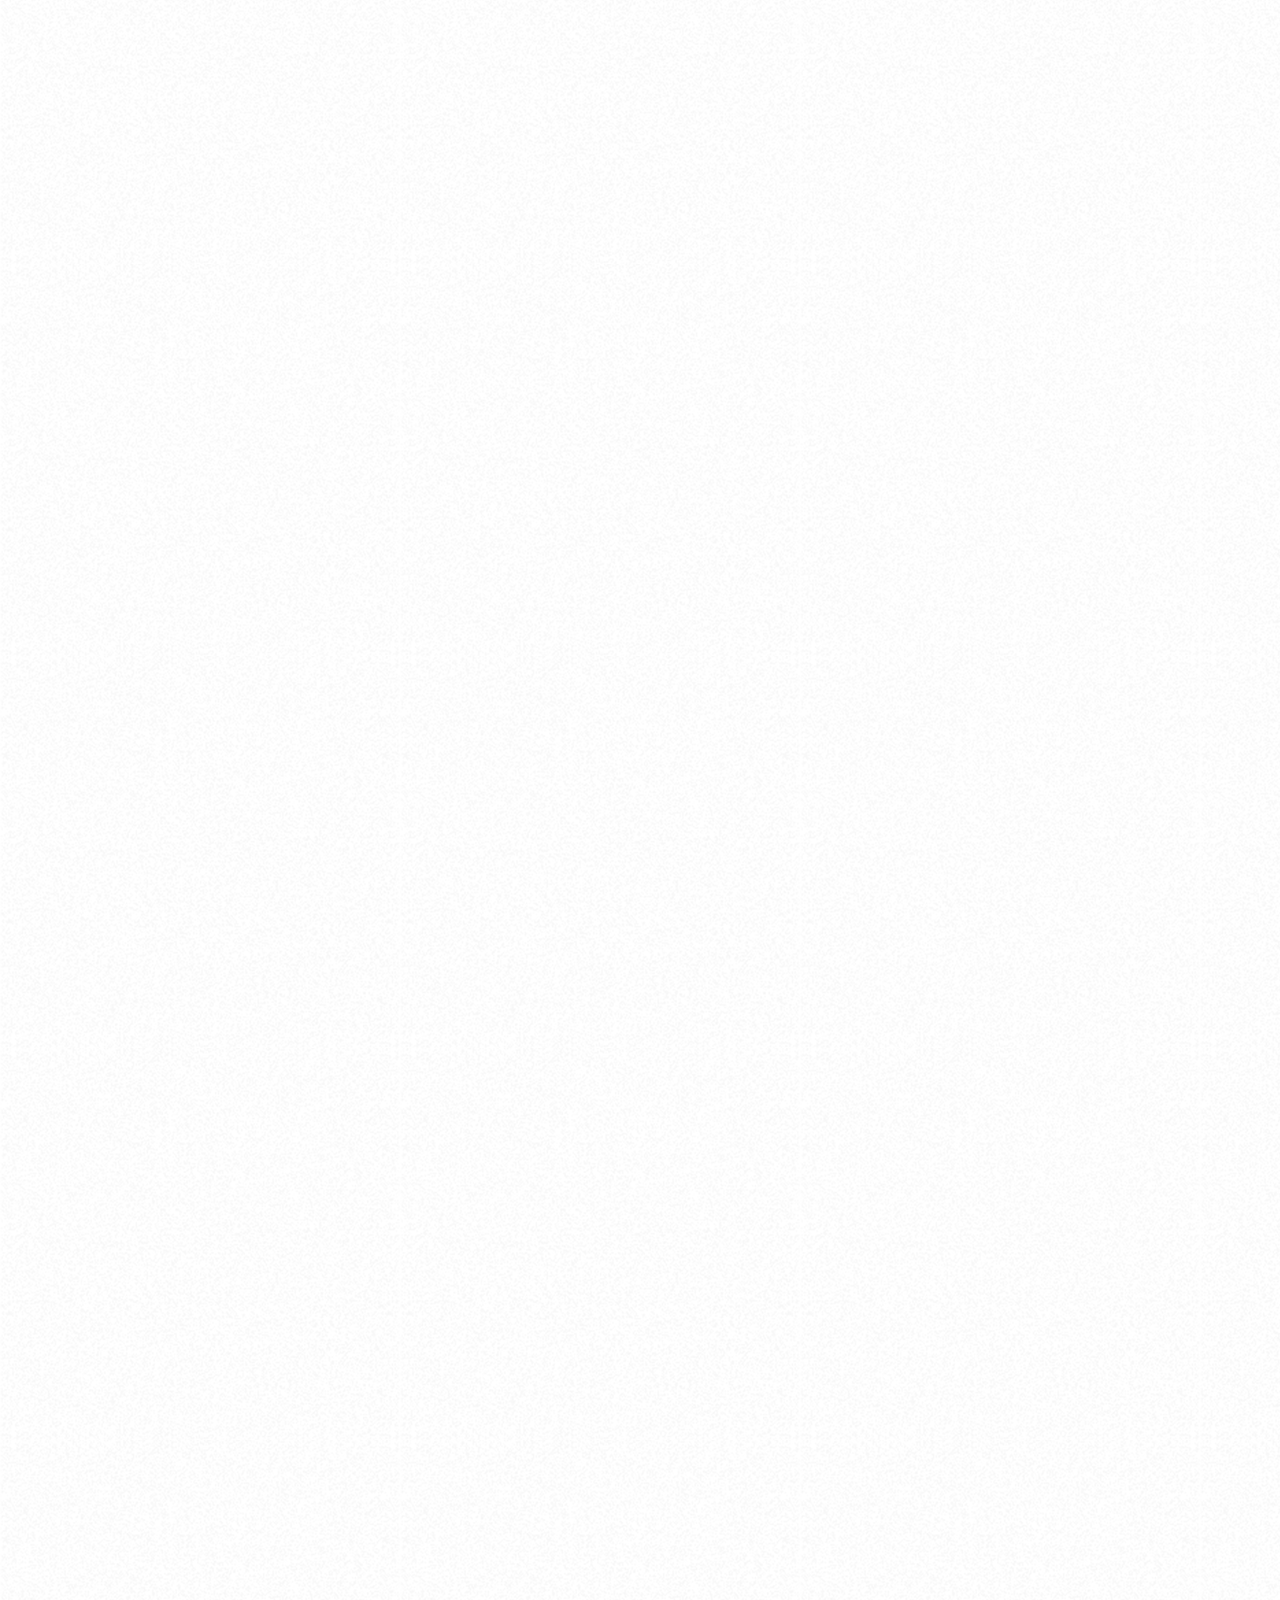
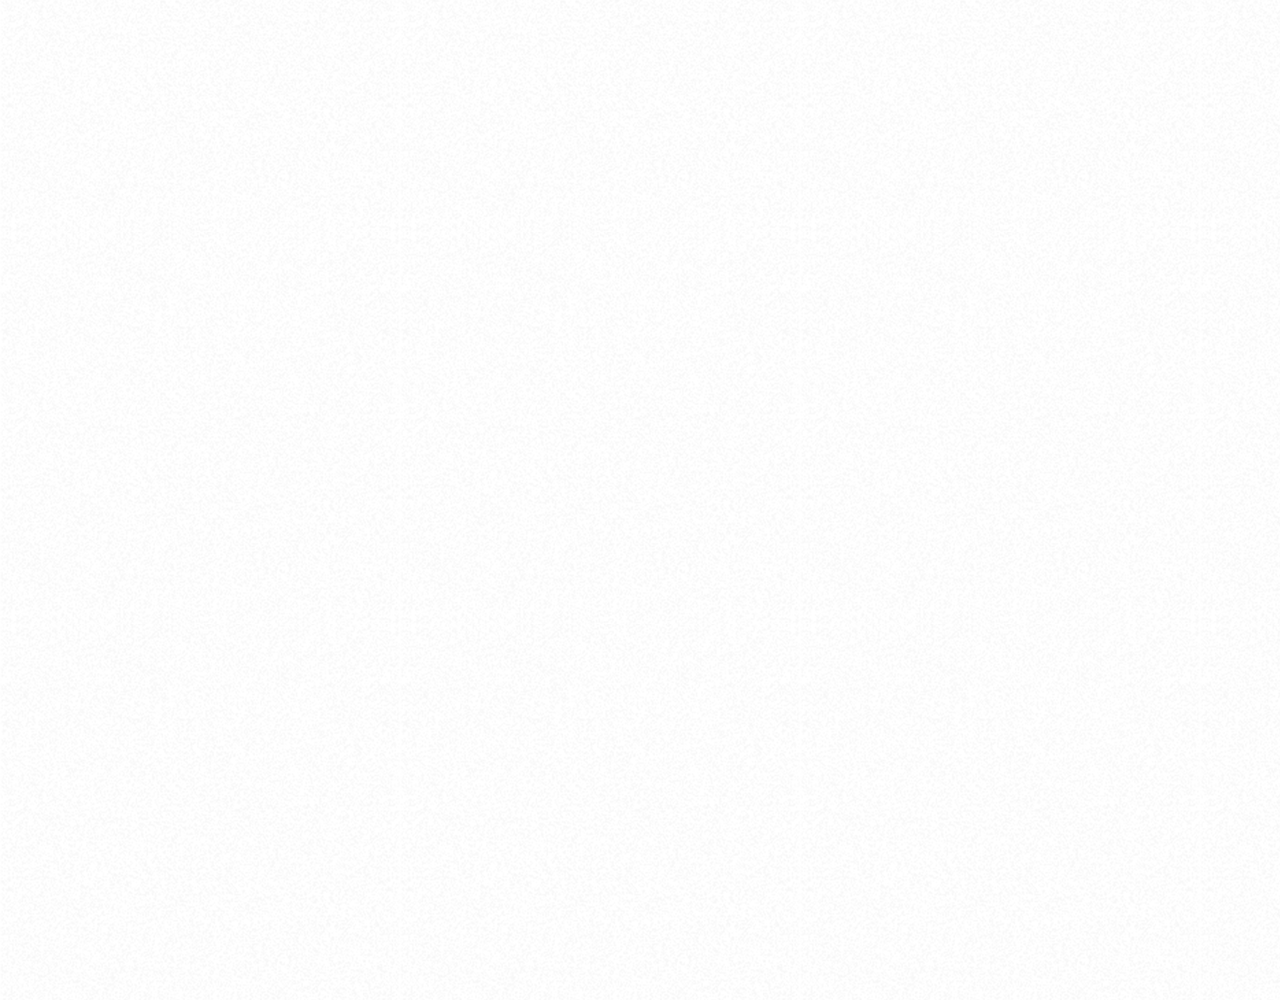
==== commit 96291b27: "200121edit1" ====
--- a/chat.html
+++ b/chat.html
@@ -90,5 +90,8 @@
         </span>
       </div>
     </div>
+    <div class="bigScreen">
+      <span class="bigScreen__text">Please make your screen smaller</span>
+    </div>
   </body>
 </html>
--- a/css/styles.css
+++ b/css/styles.css
@@ -9,6 +9,7 @@
 @import "more.css";
 @import "settings.css";
 @import "chat.css";
+@import "mobile.css";
 
 * {
   box-sizing: border-box;
@@ -26,3 +27,17 @@
   color: inherit;
   text-decoration: none;
 }
+
+@keyframes fadeIn {
+  from {
+    opacity: 0;
+    transform: translateY(50px);
+  }
+  to {
+    transform: none;
+    opacity: 1;
+  }
+}
+main {
+  animation: fadeIn 0.5s ease-in-out;
+}
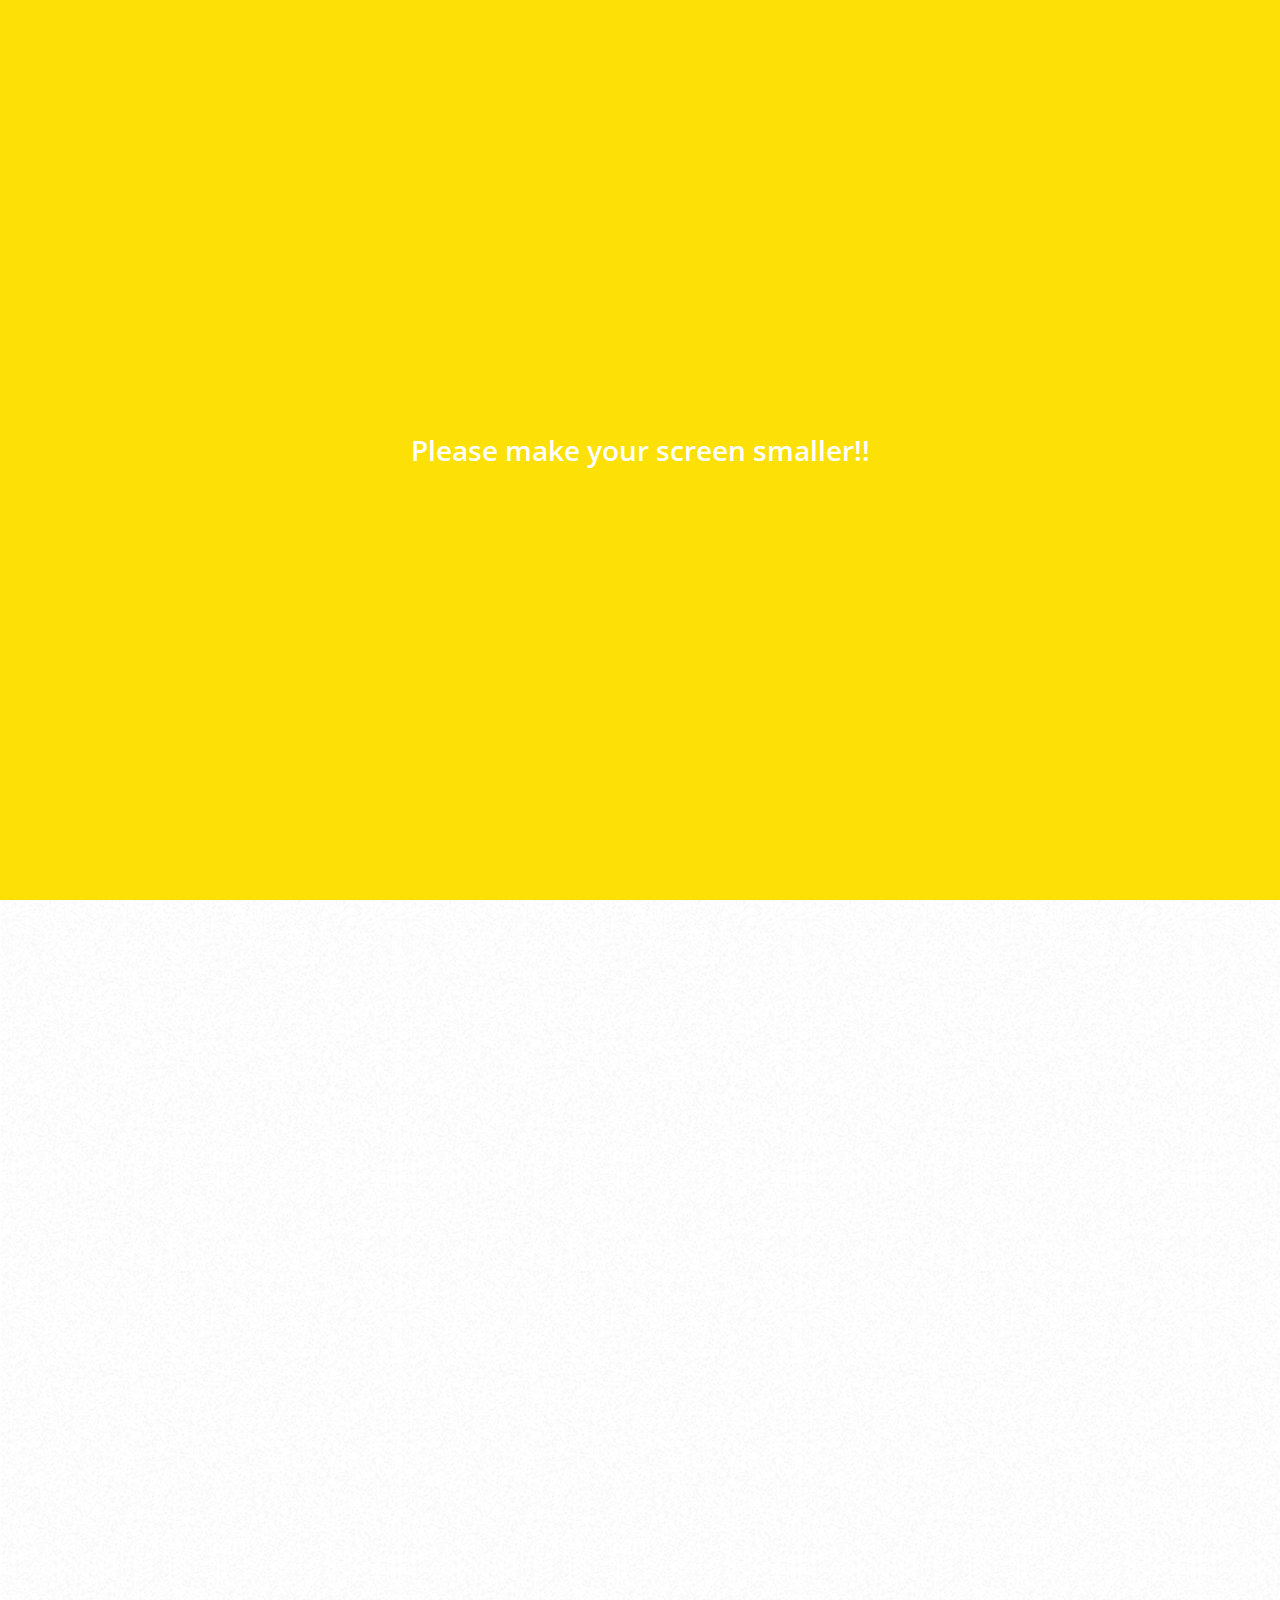
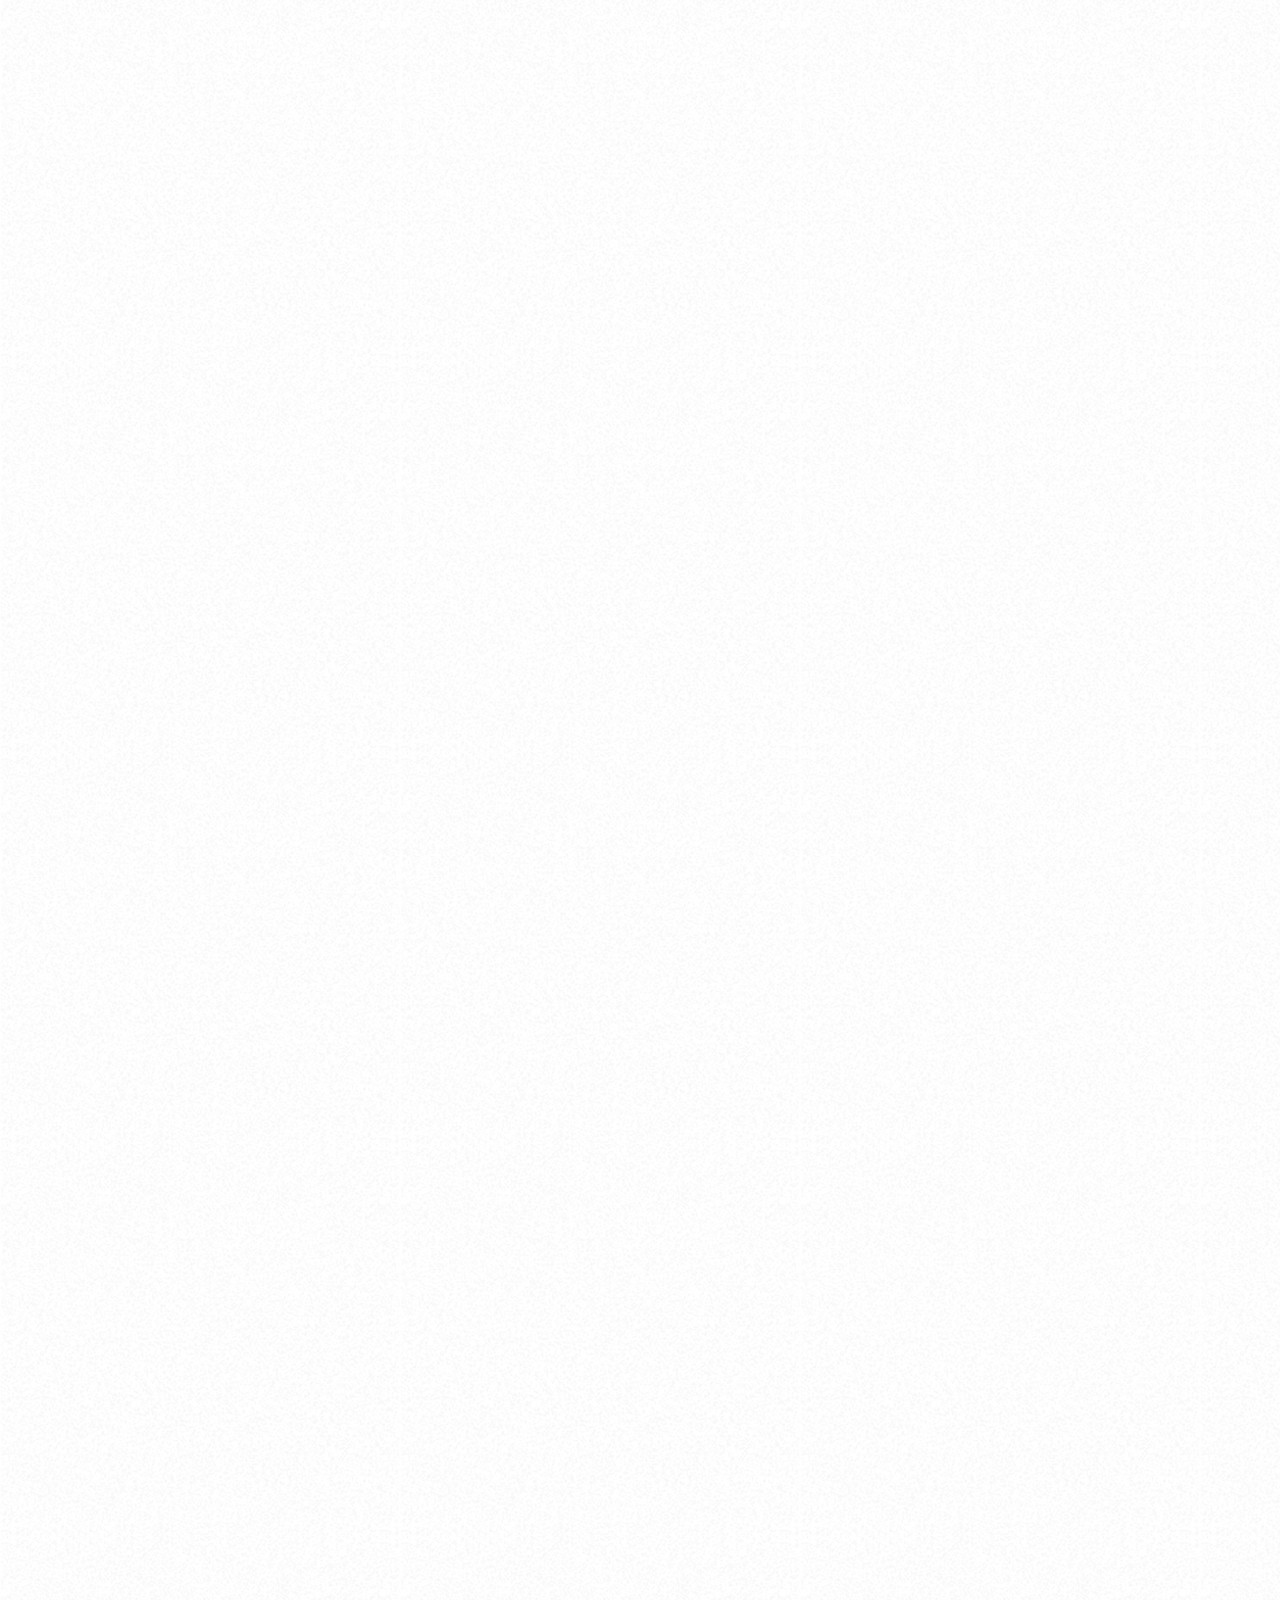
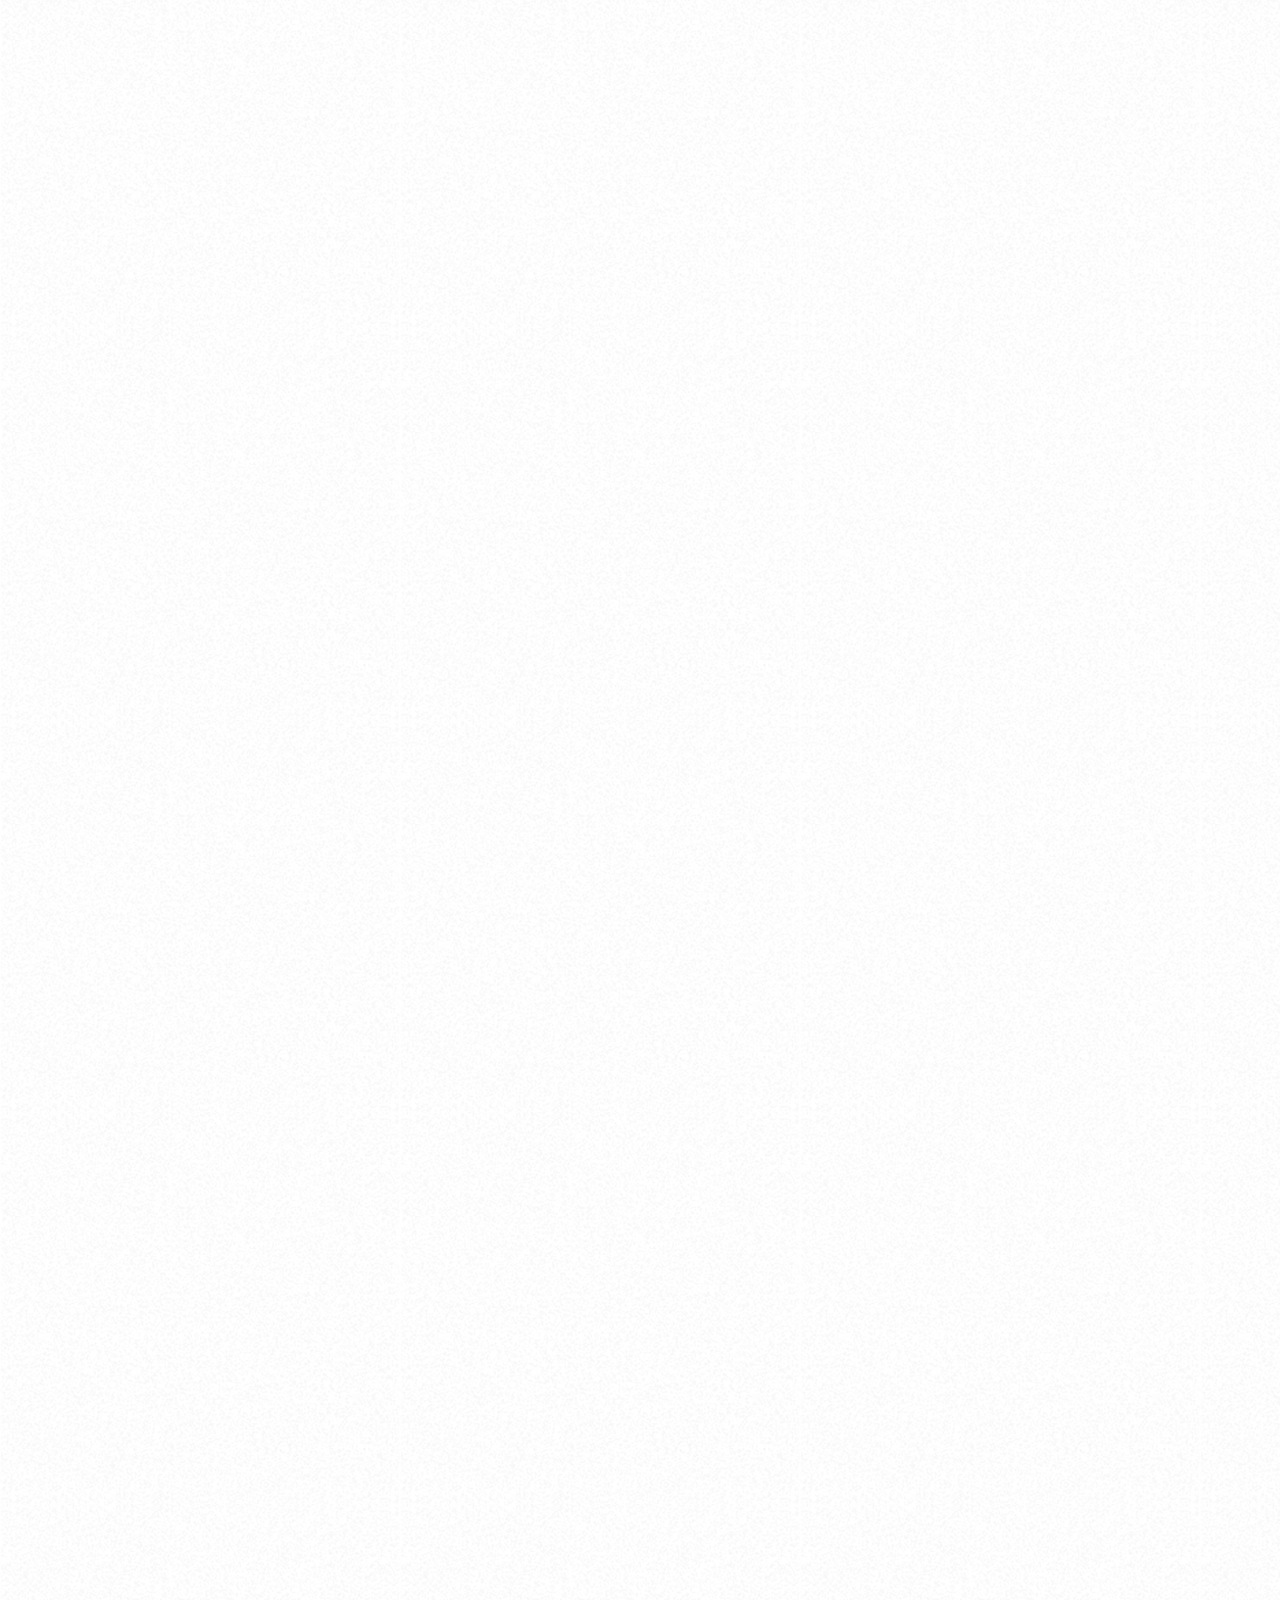
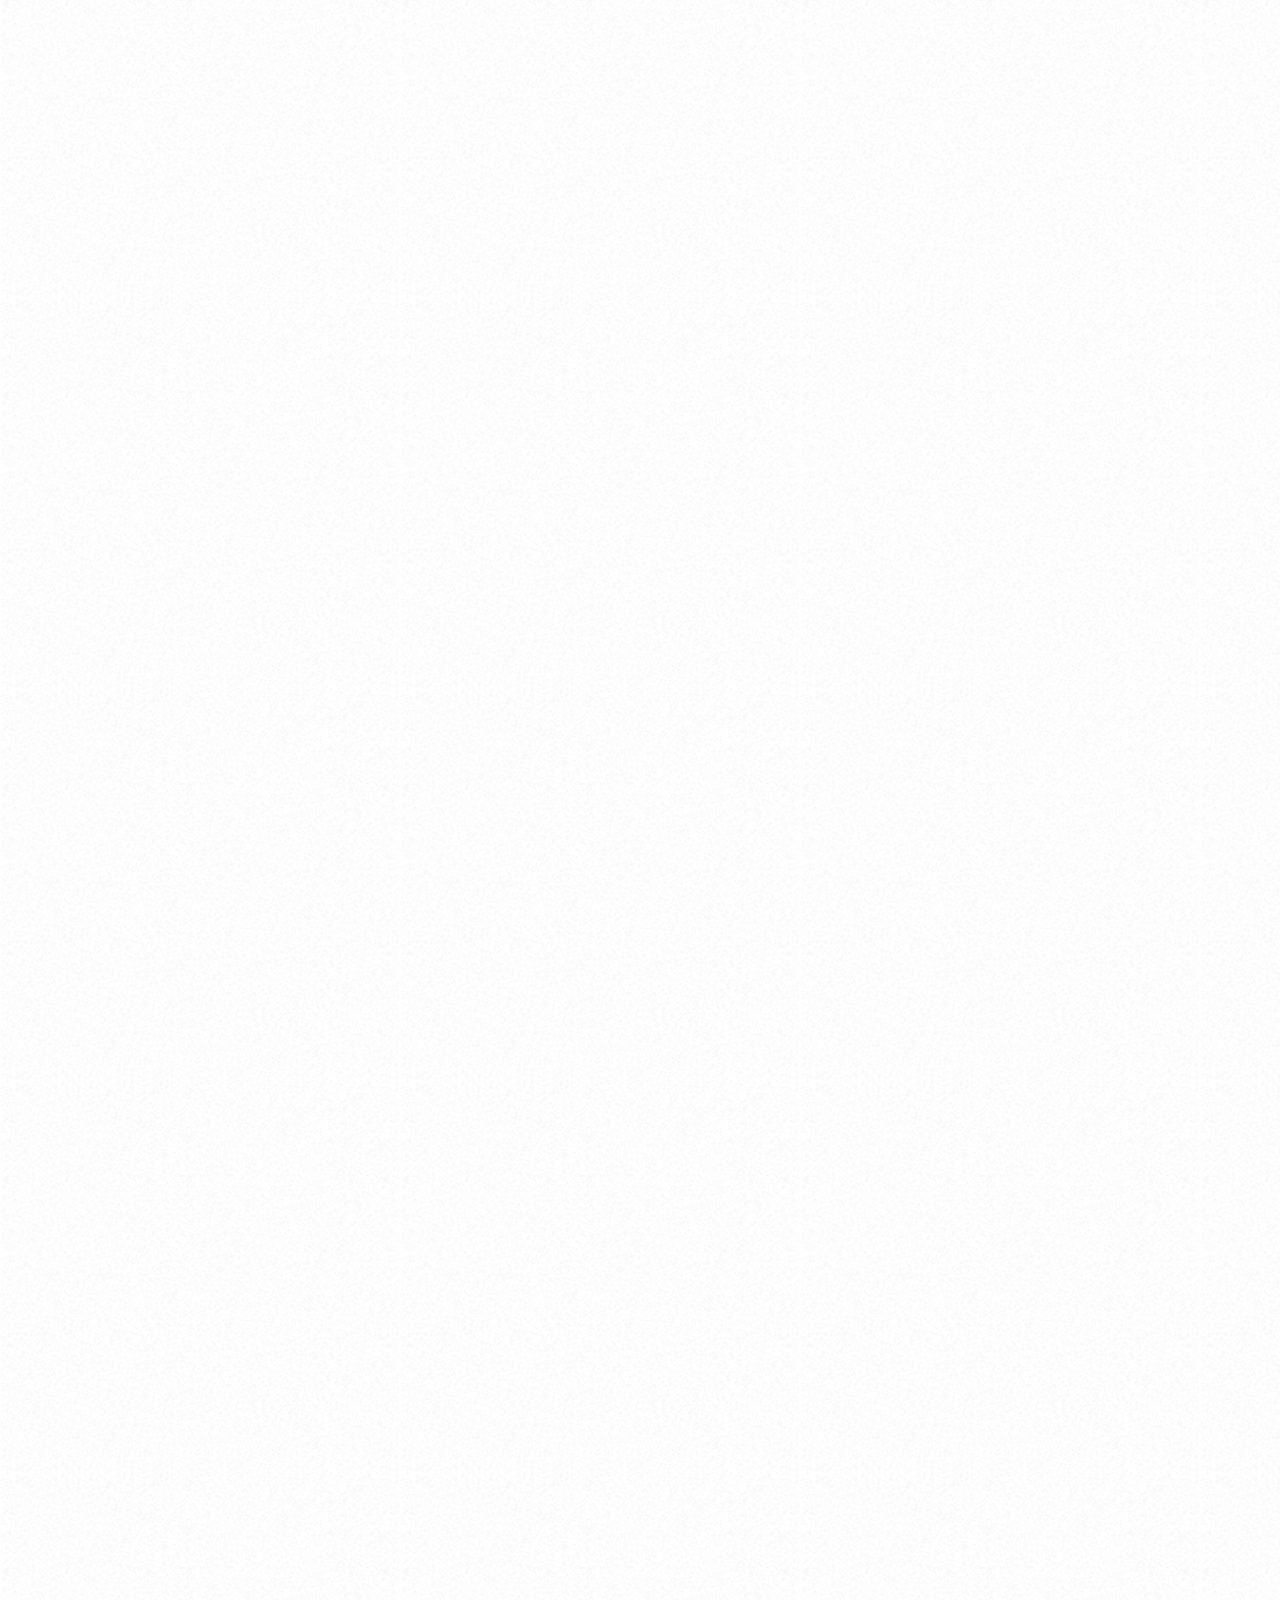
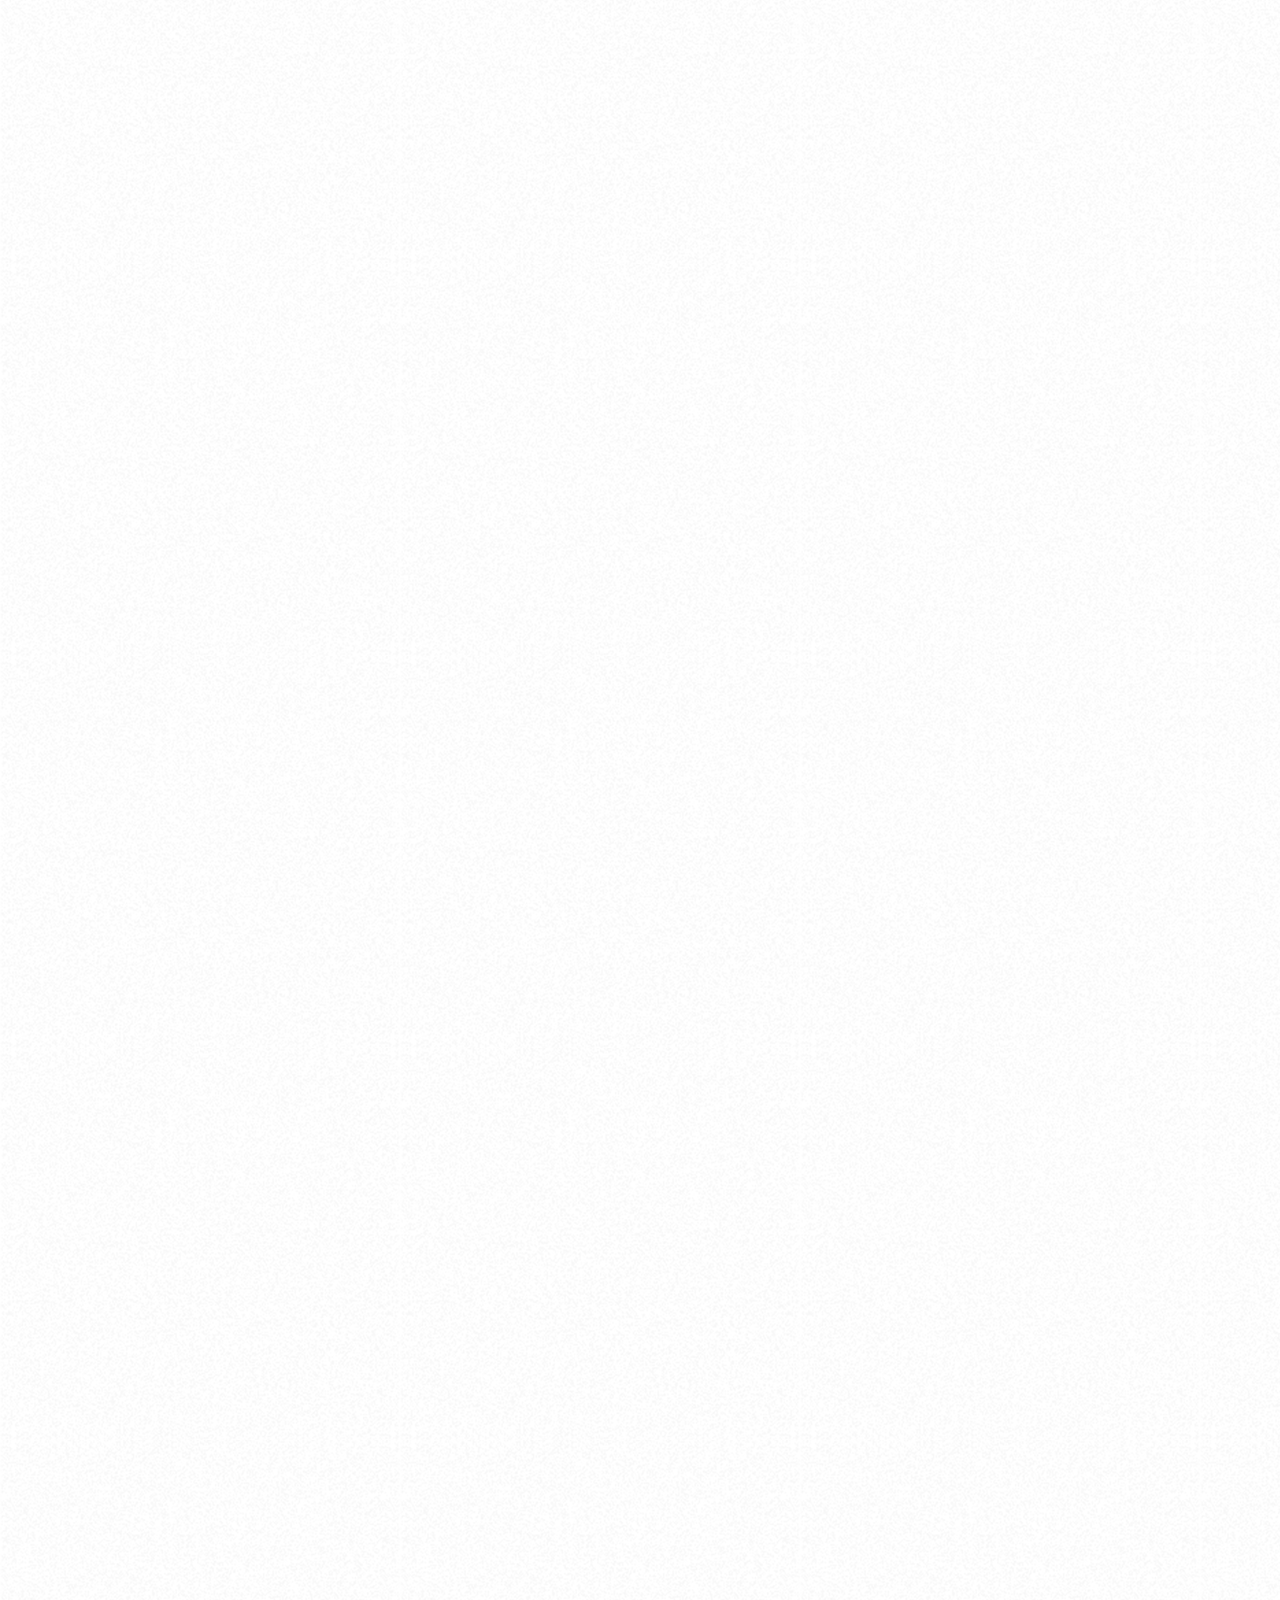
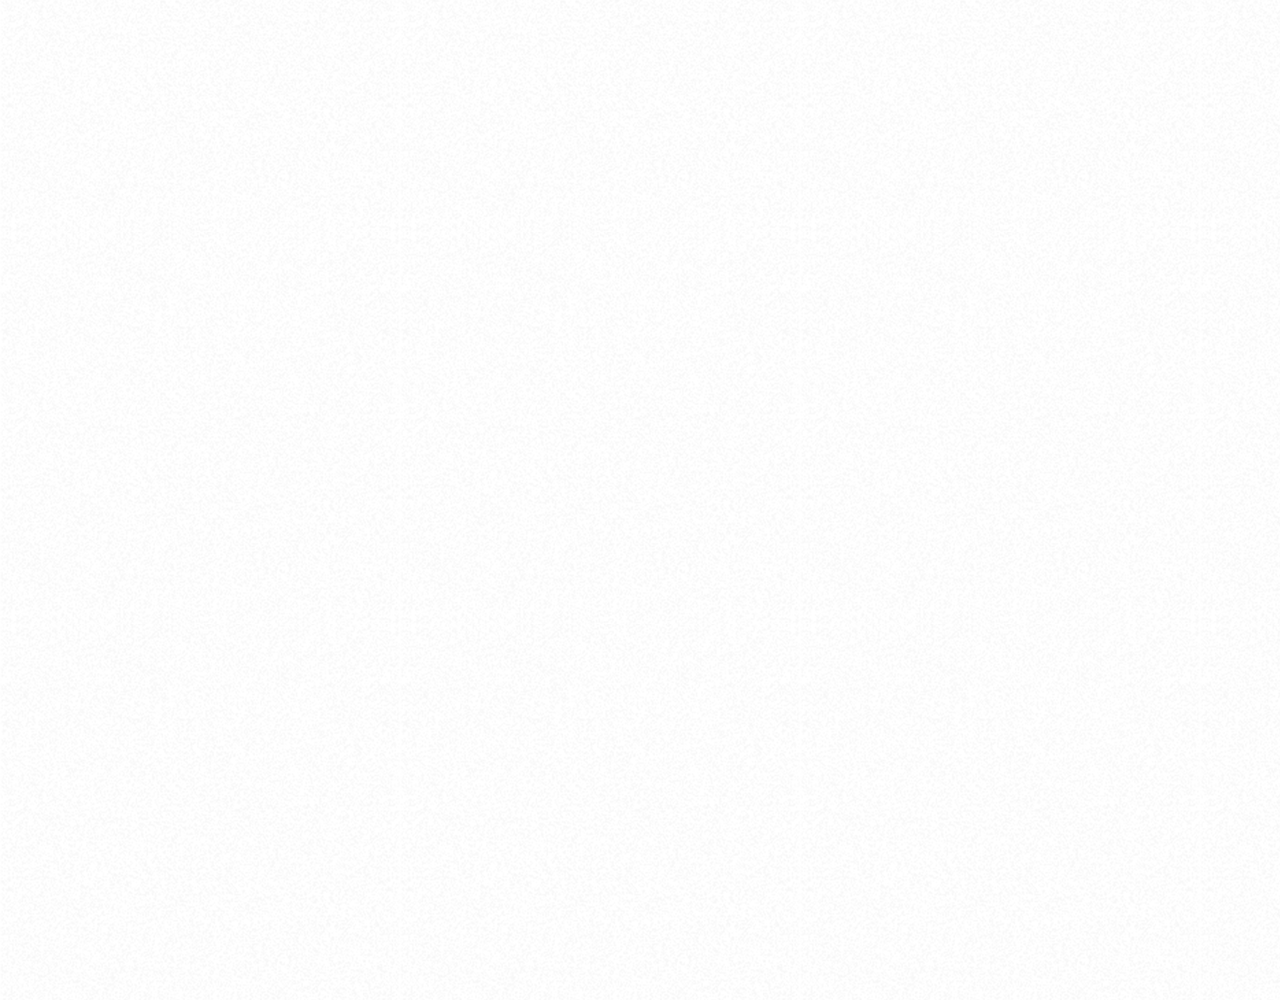
==== commit 62479814: "200121edit2" ====
--- a/chat.html
+++ b/chat.html
@@ -91,7 +91,7 @@
       </div>
     </div>
     <div class="bigScreen">
-      <span class="bigScreen__text">Please make your screen smaller</span>
+      <span class="bigScreen__text">Please make your screen smaller!!</span>
     </div>
   </body>
 </html>
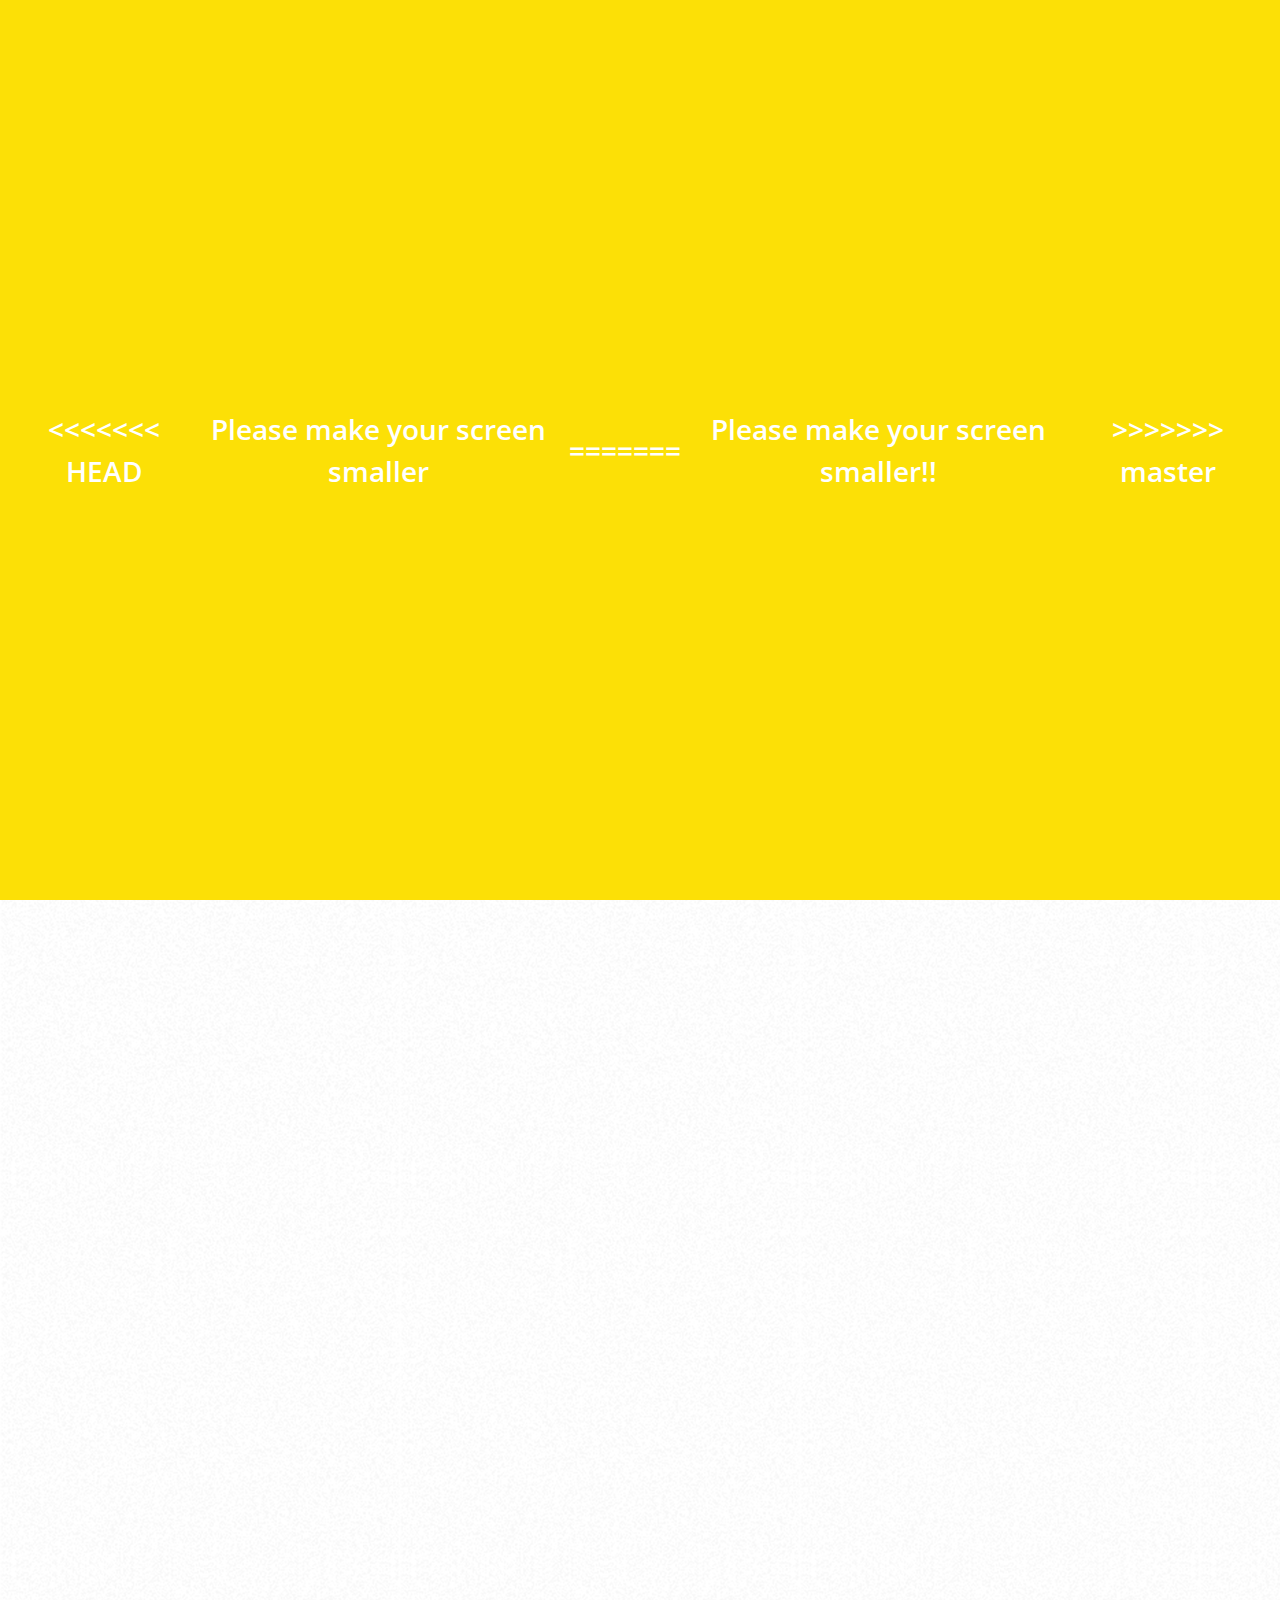
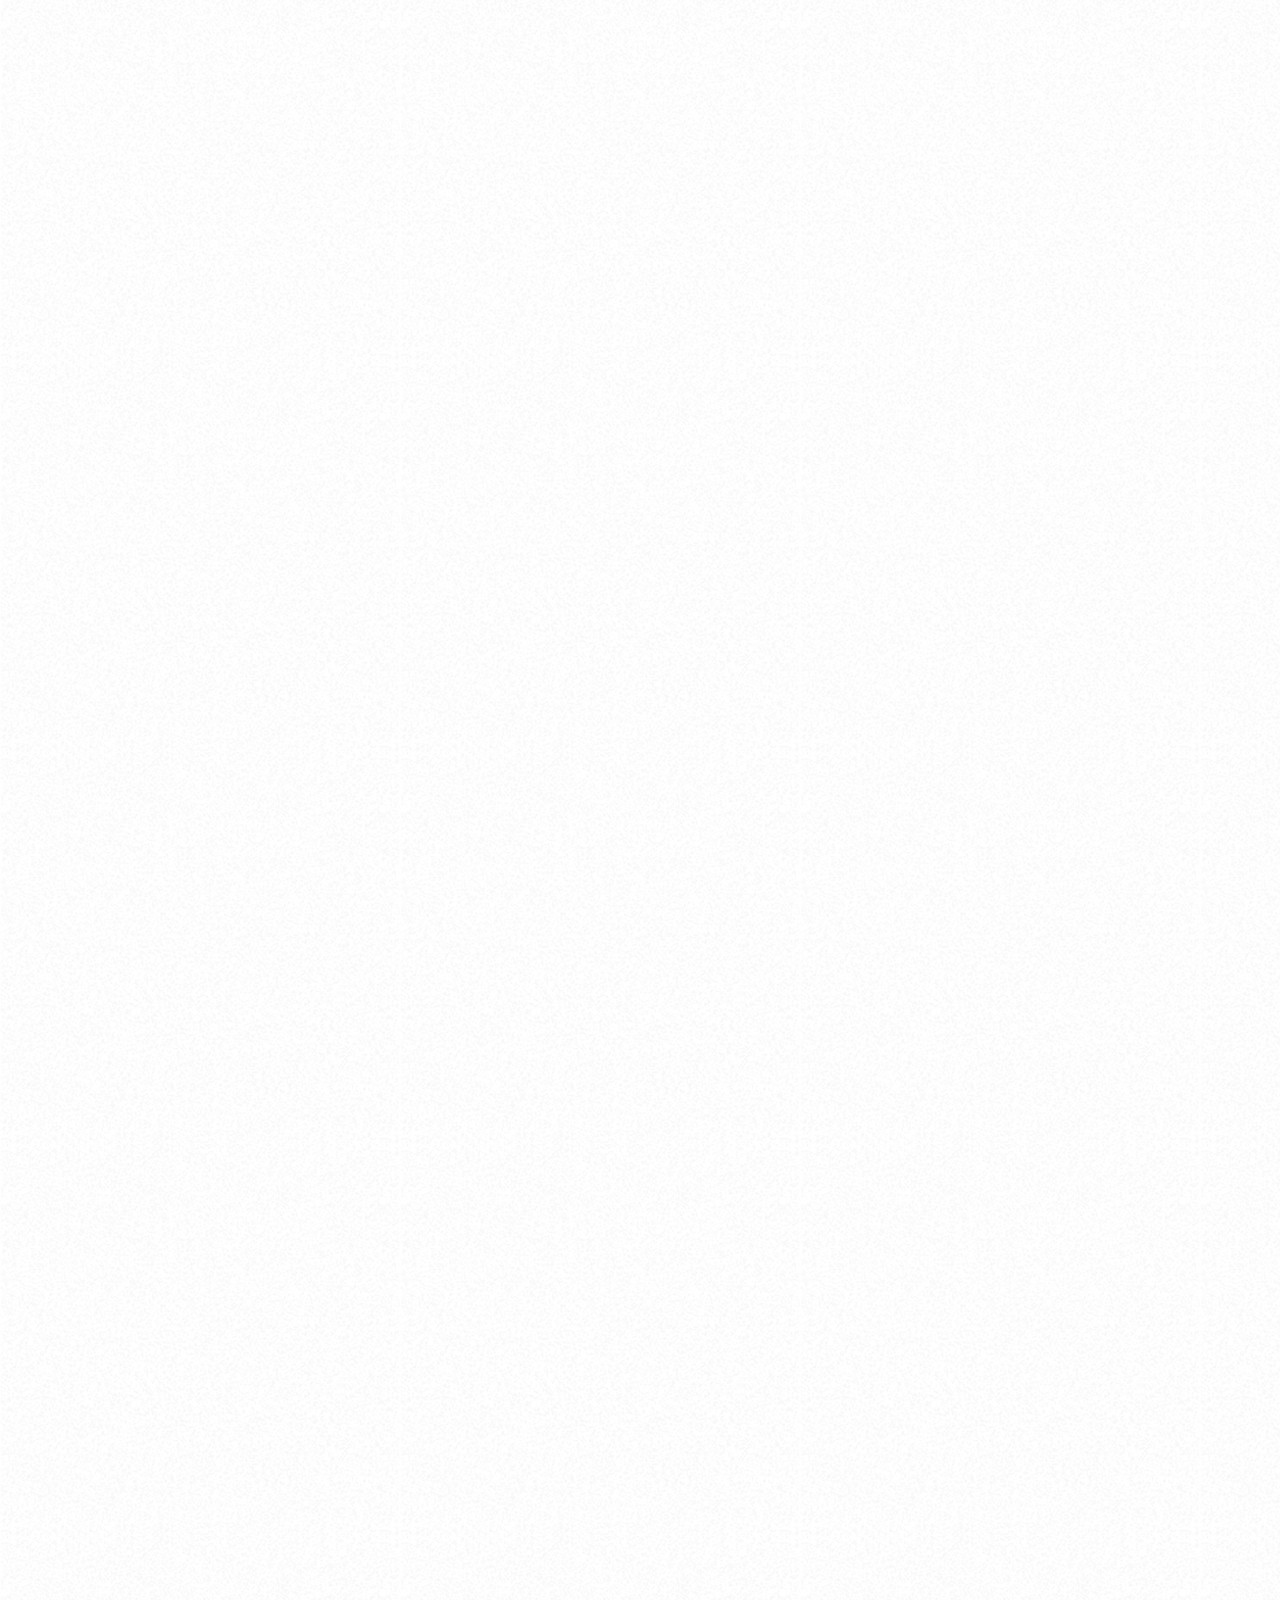
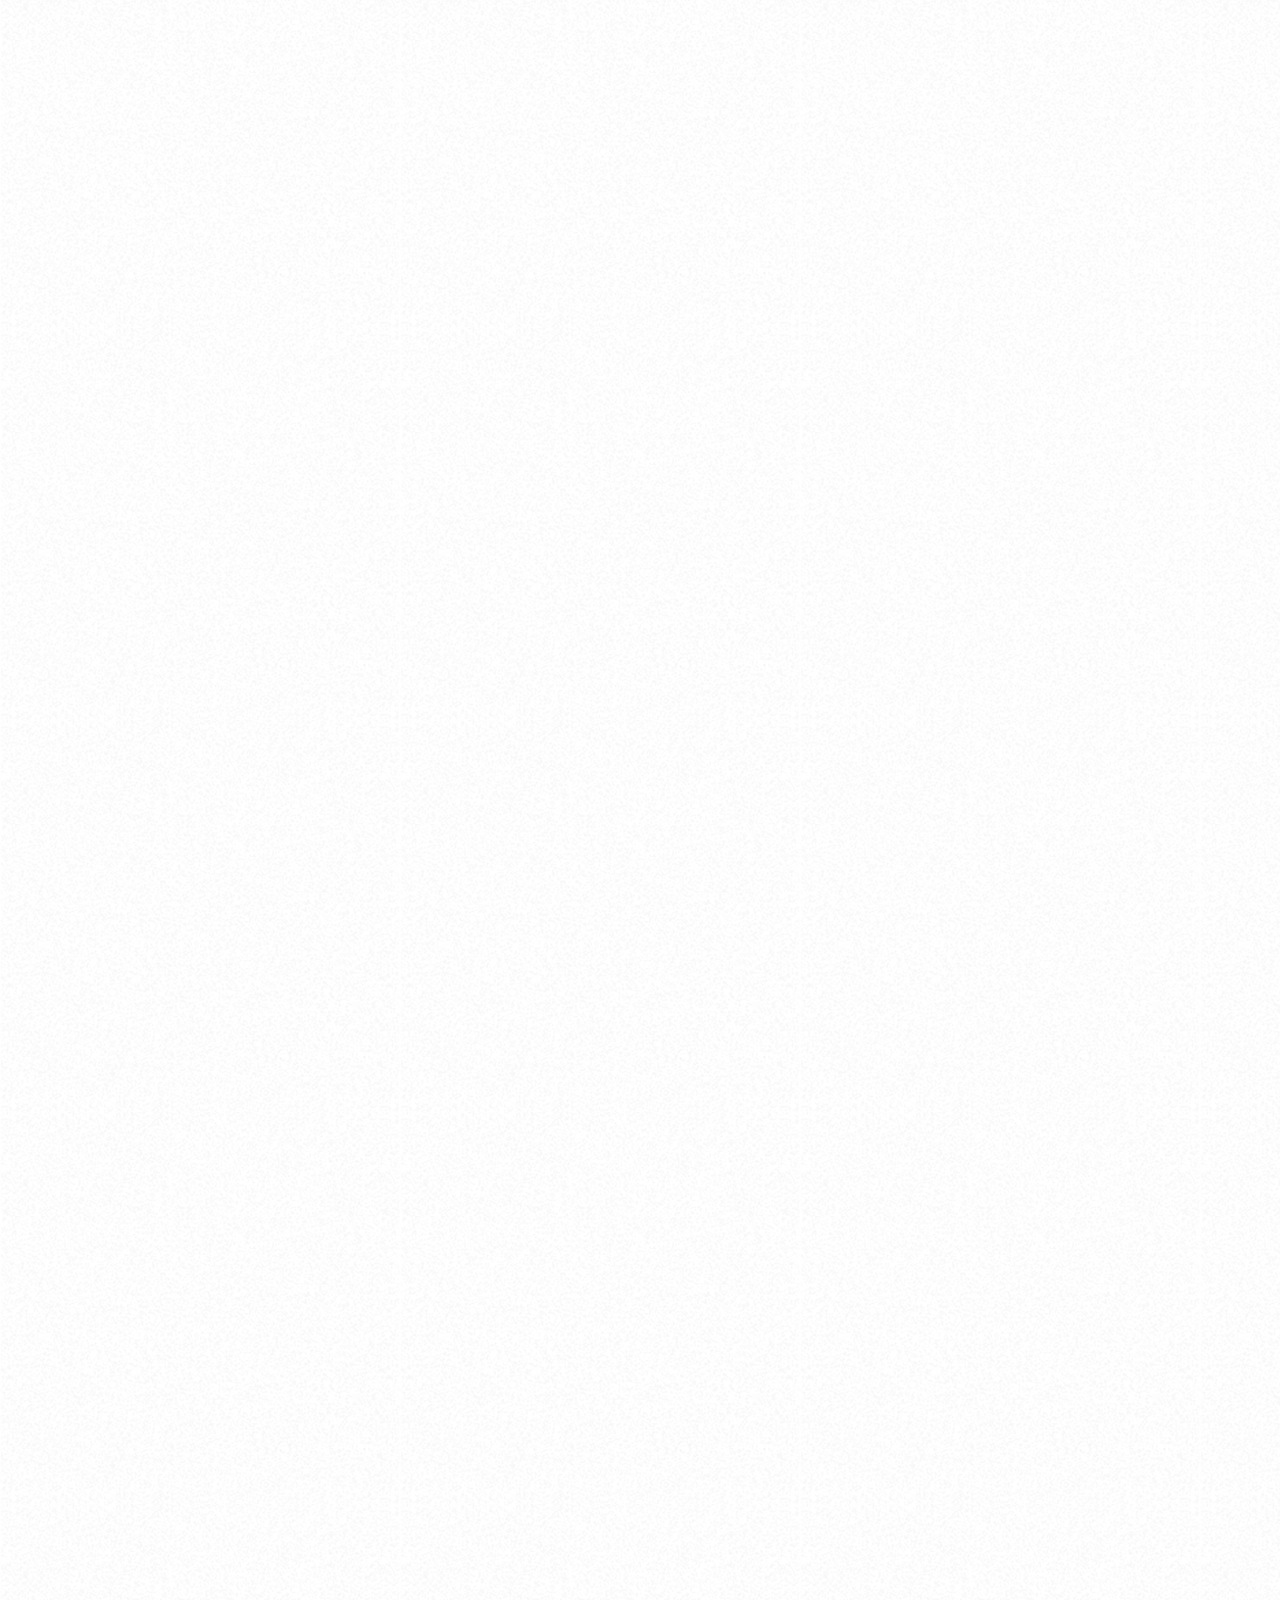
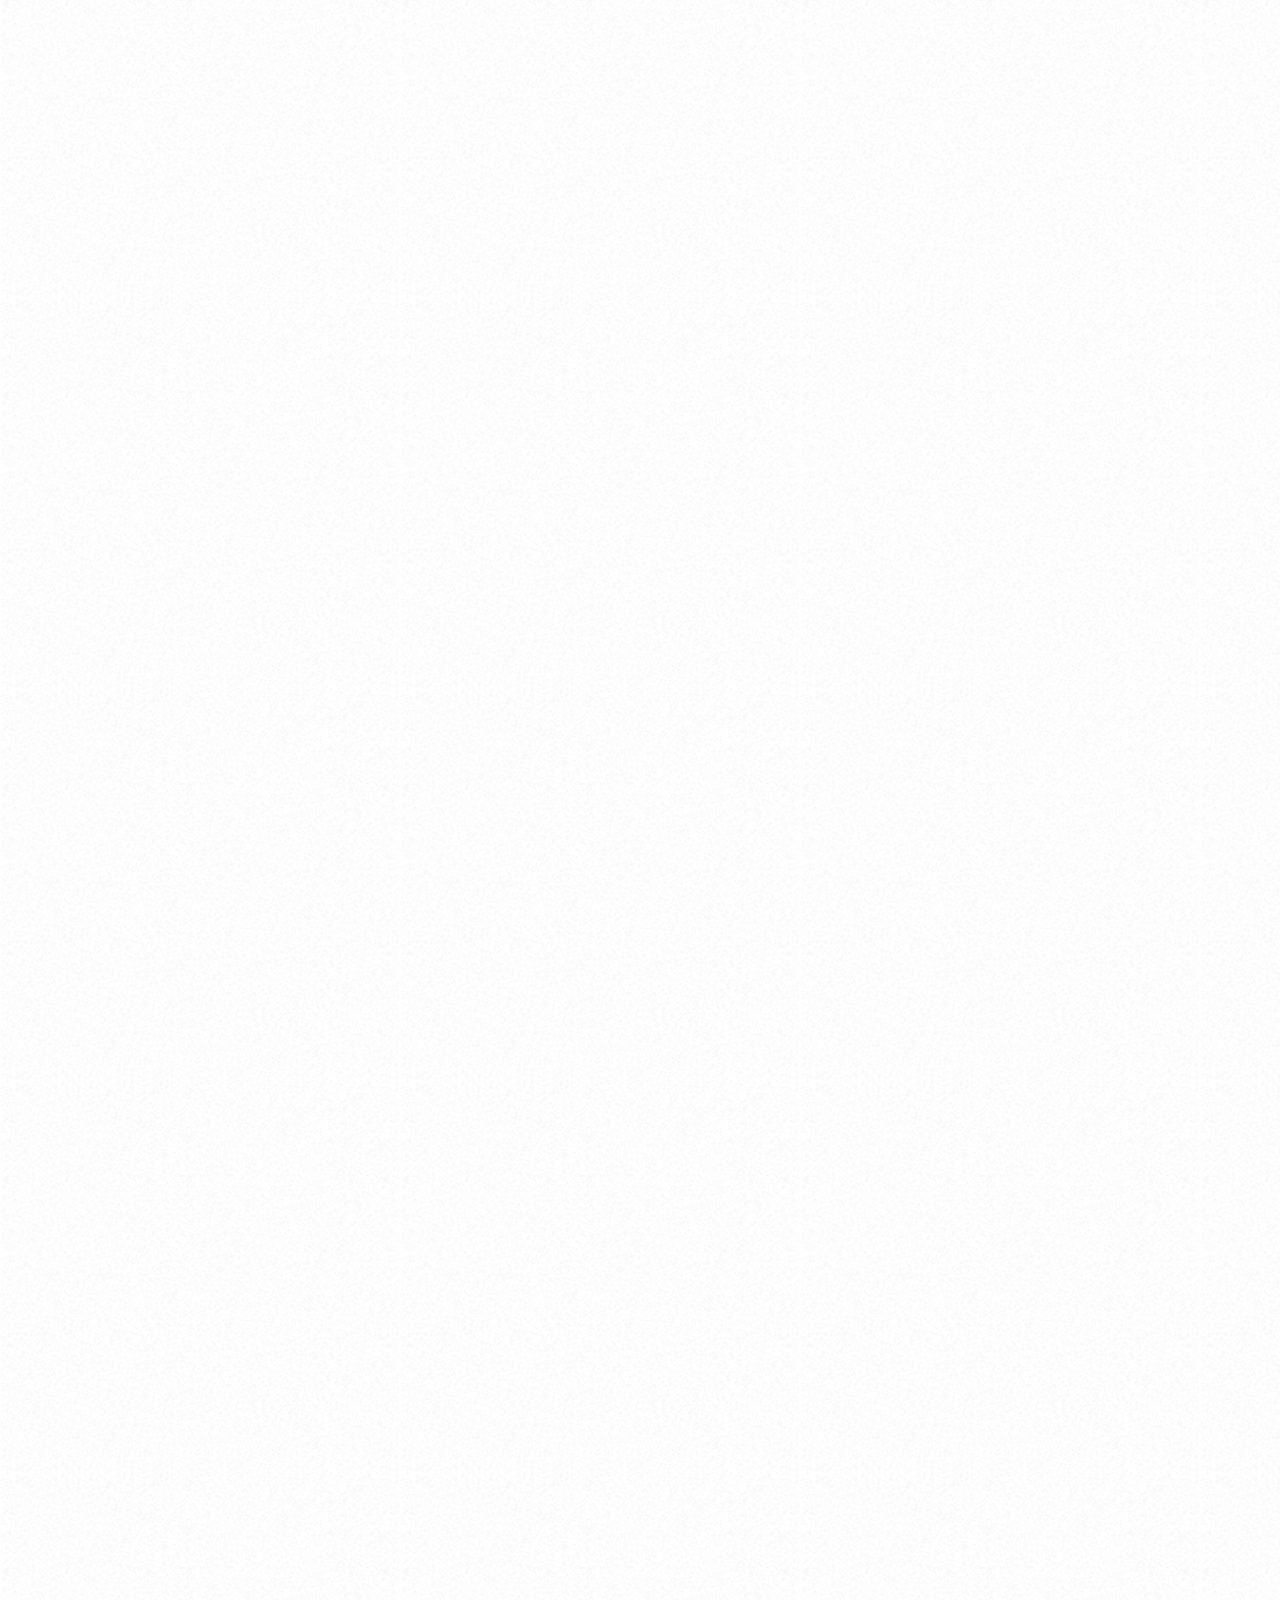
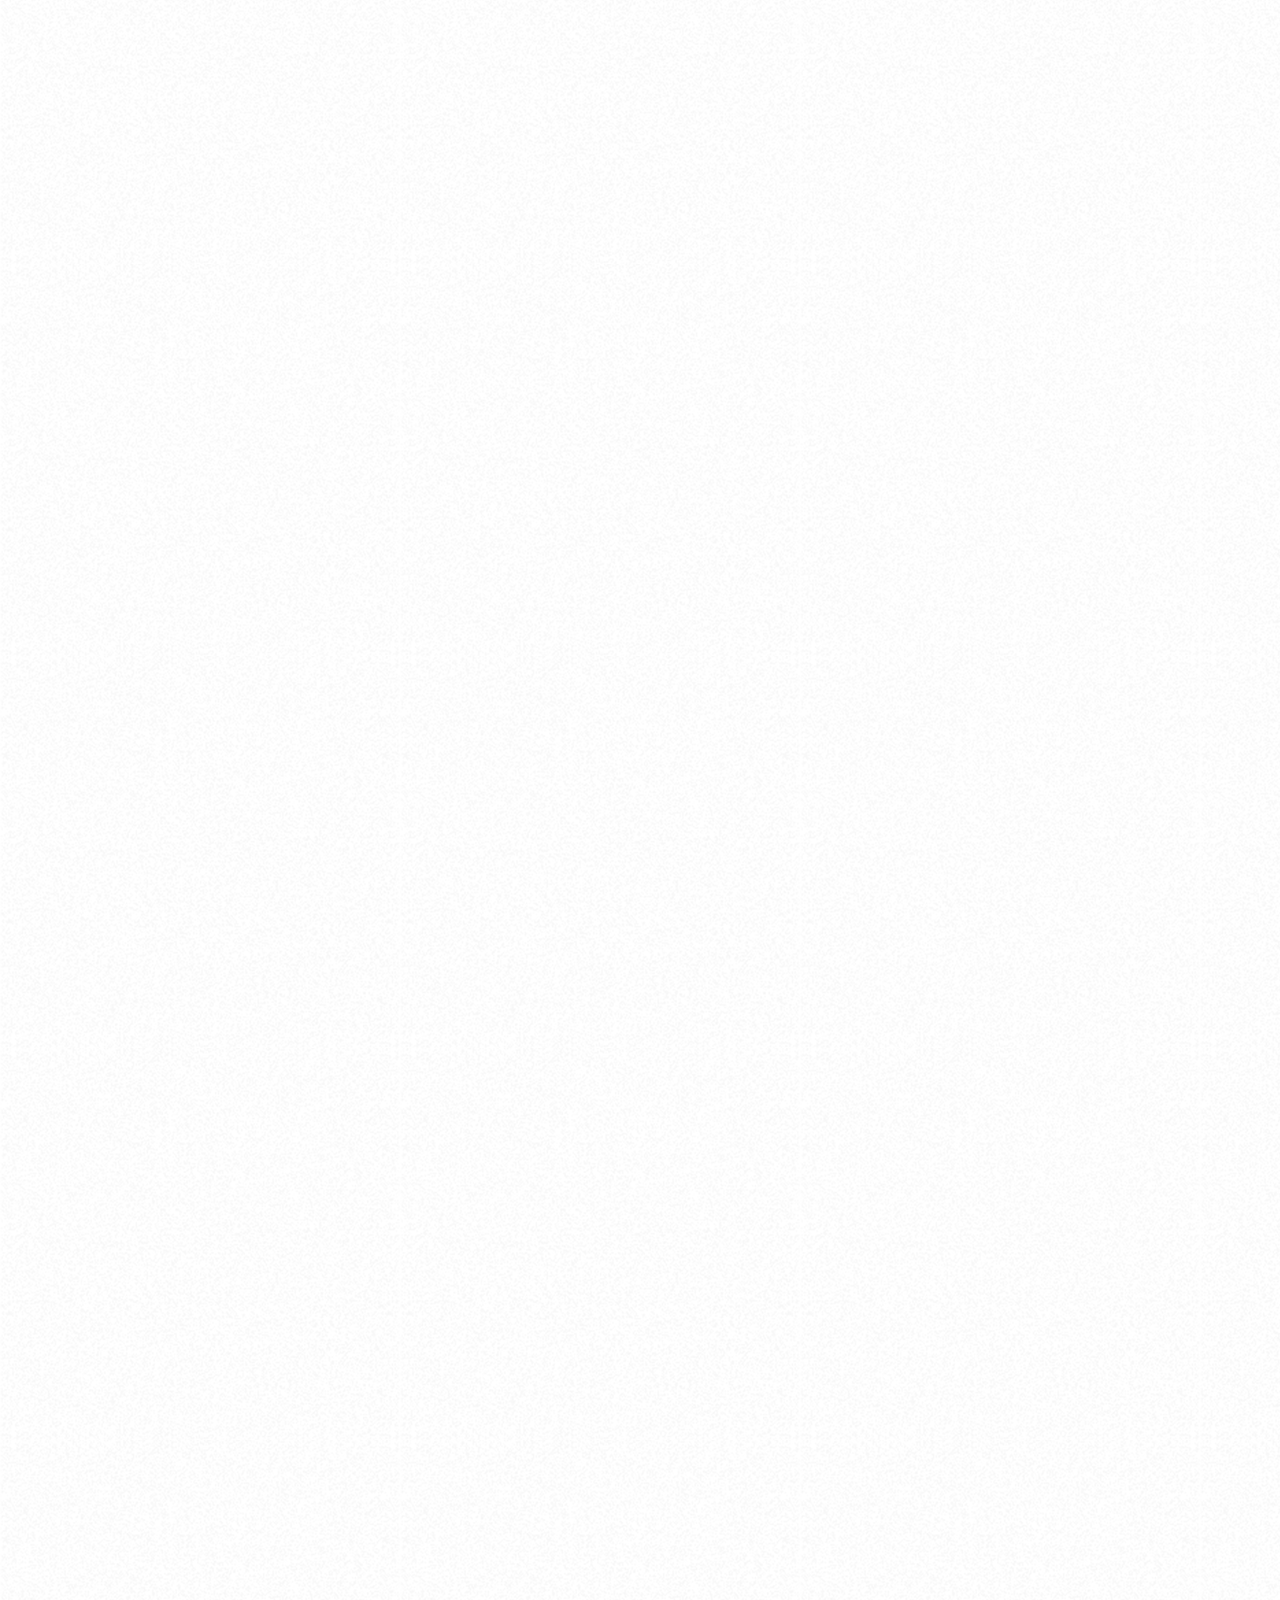
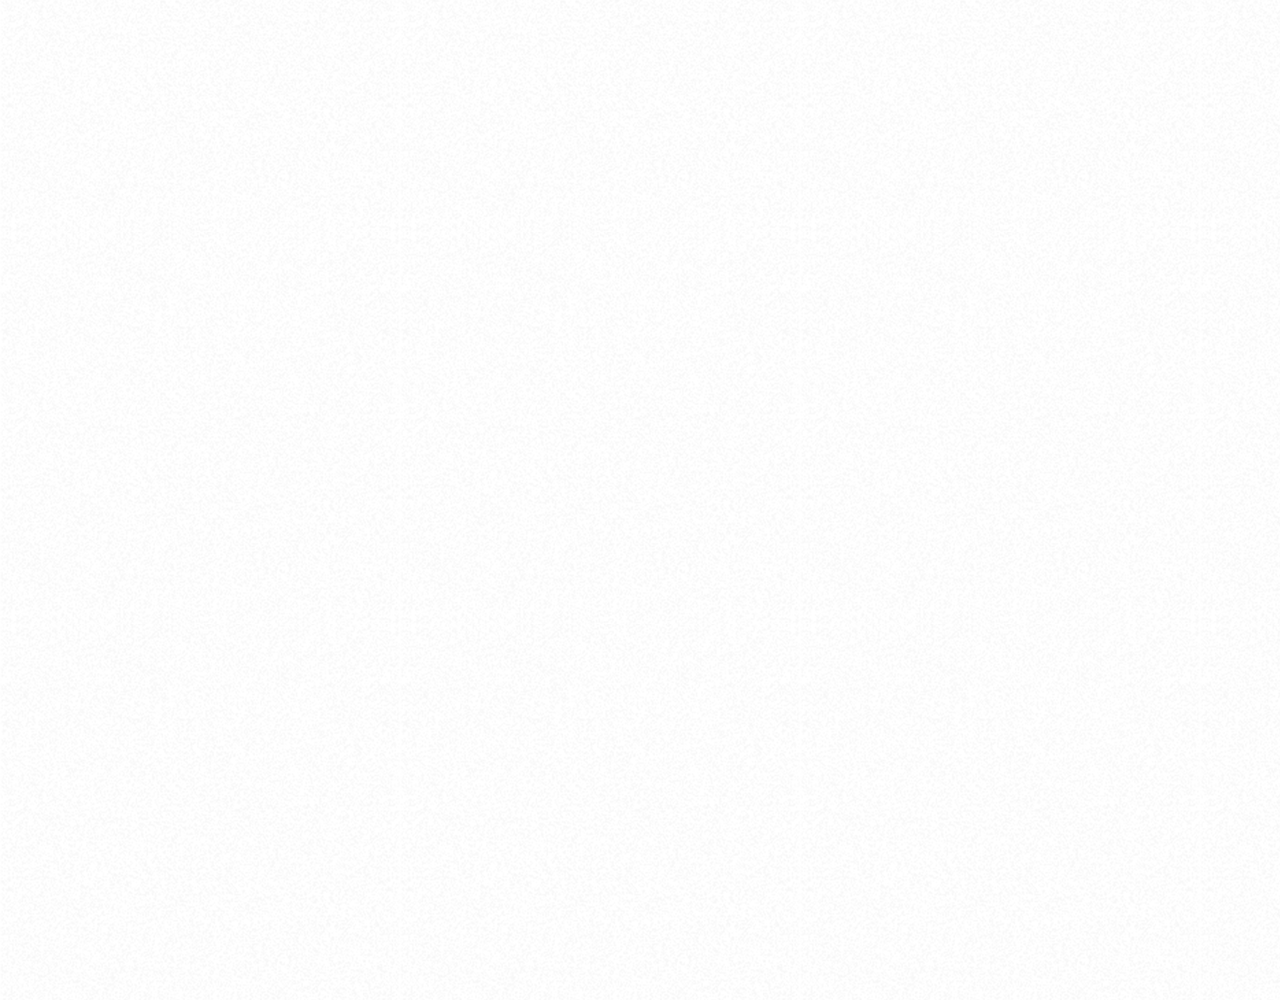
==== commit ad139af6: "200121edit2" ====
--- a/chat.html
+++ b/chat.html
@@ -91,7 +91,11 @@
       </div>
     </div>
     <div class="bigScreen">
+<<<<<<< HEAD
+      <span class="bigScreen__text">Please make your screen smaller</span>
+=======
       <span class="bigScreen__text">Please make your screen smaller!!</span>
+>>>>>>> master
     </div>
   </body>
 </html>
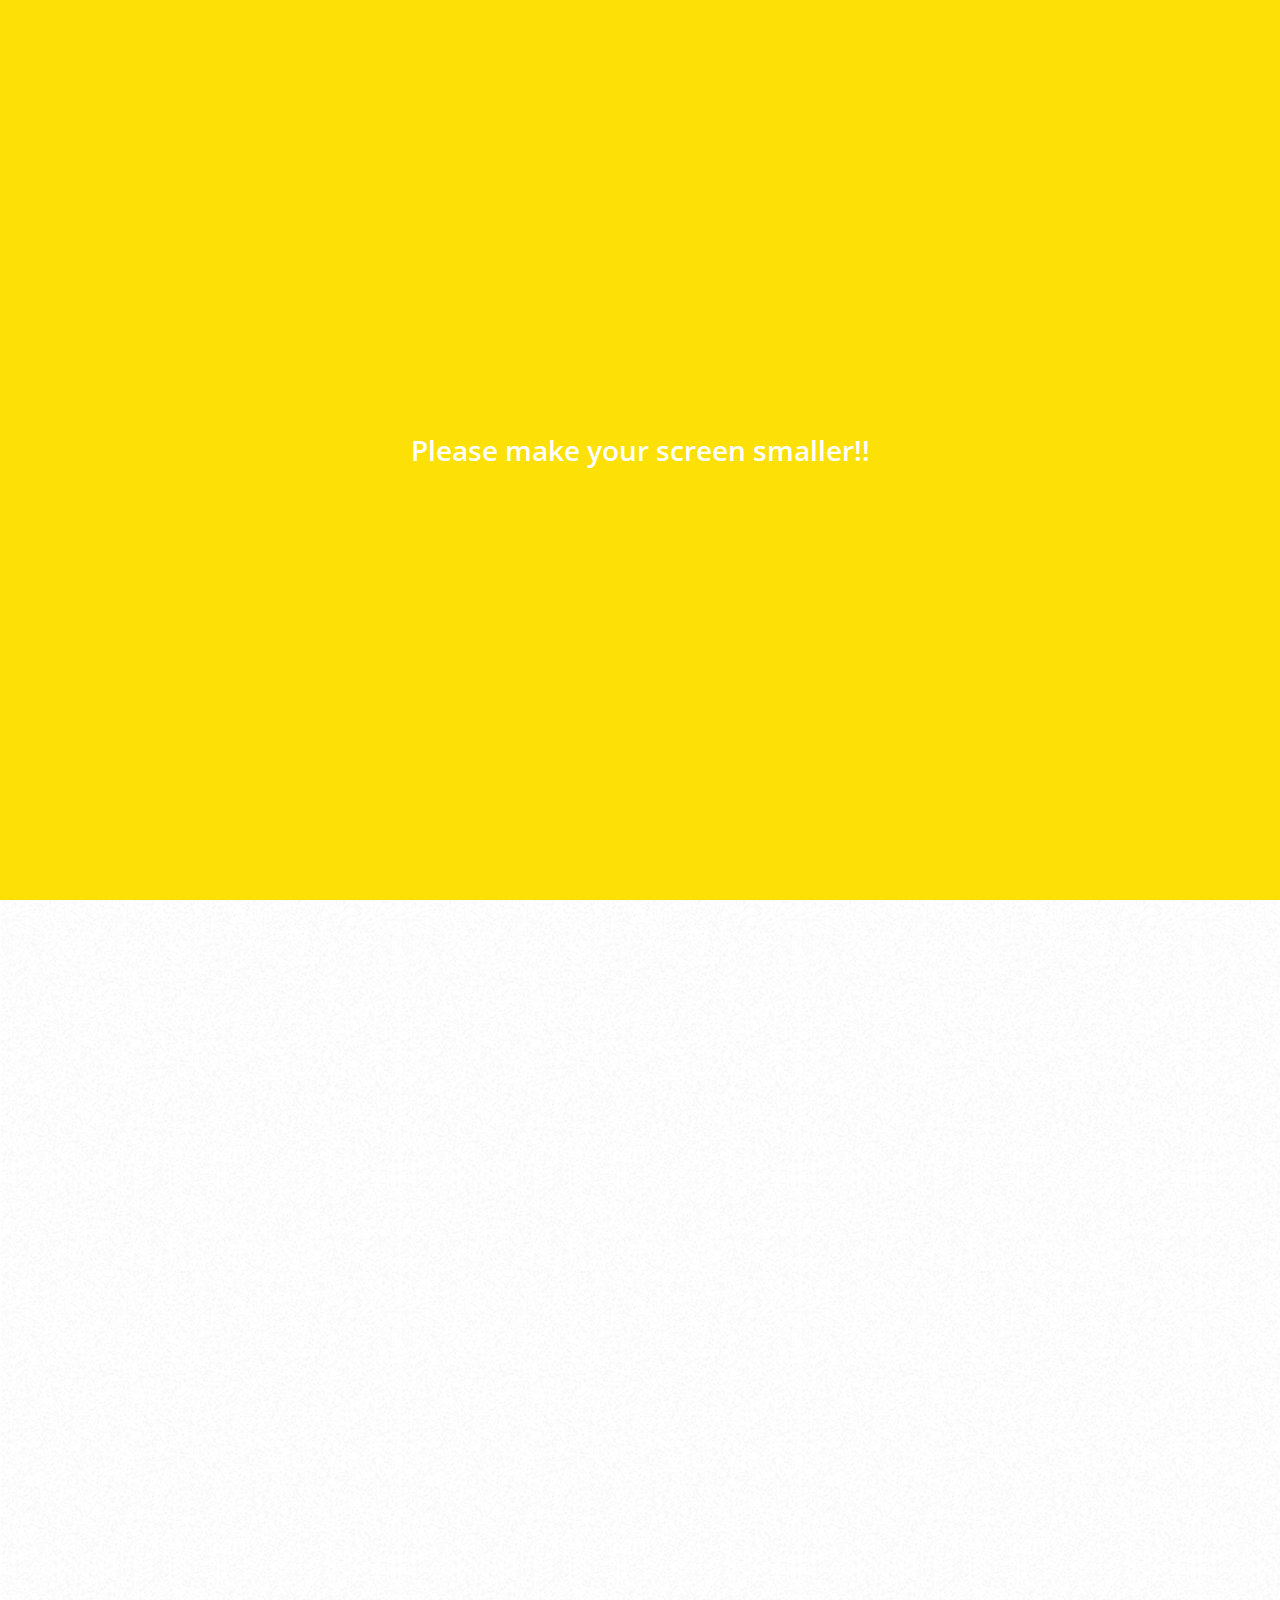
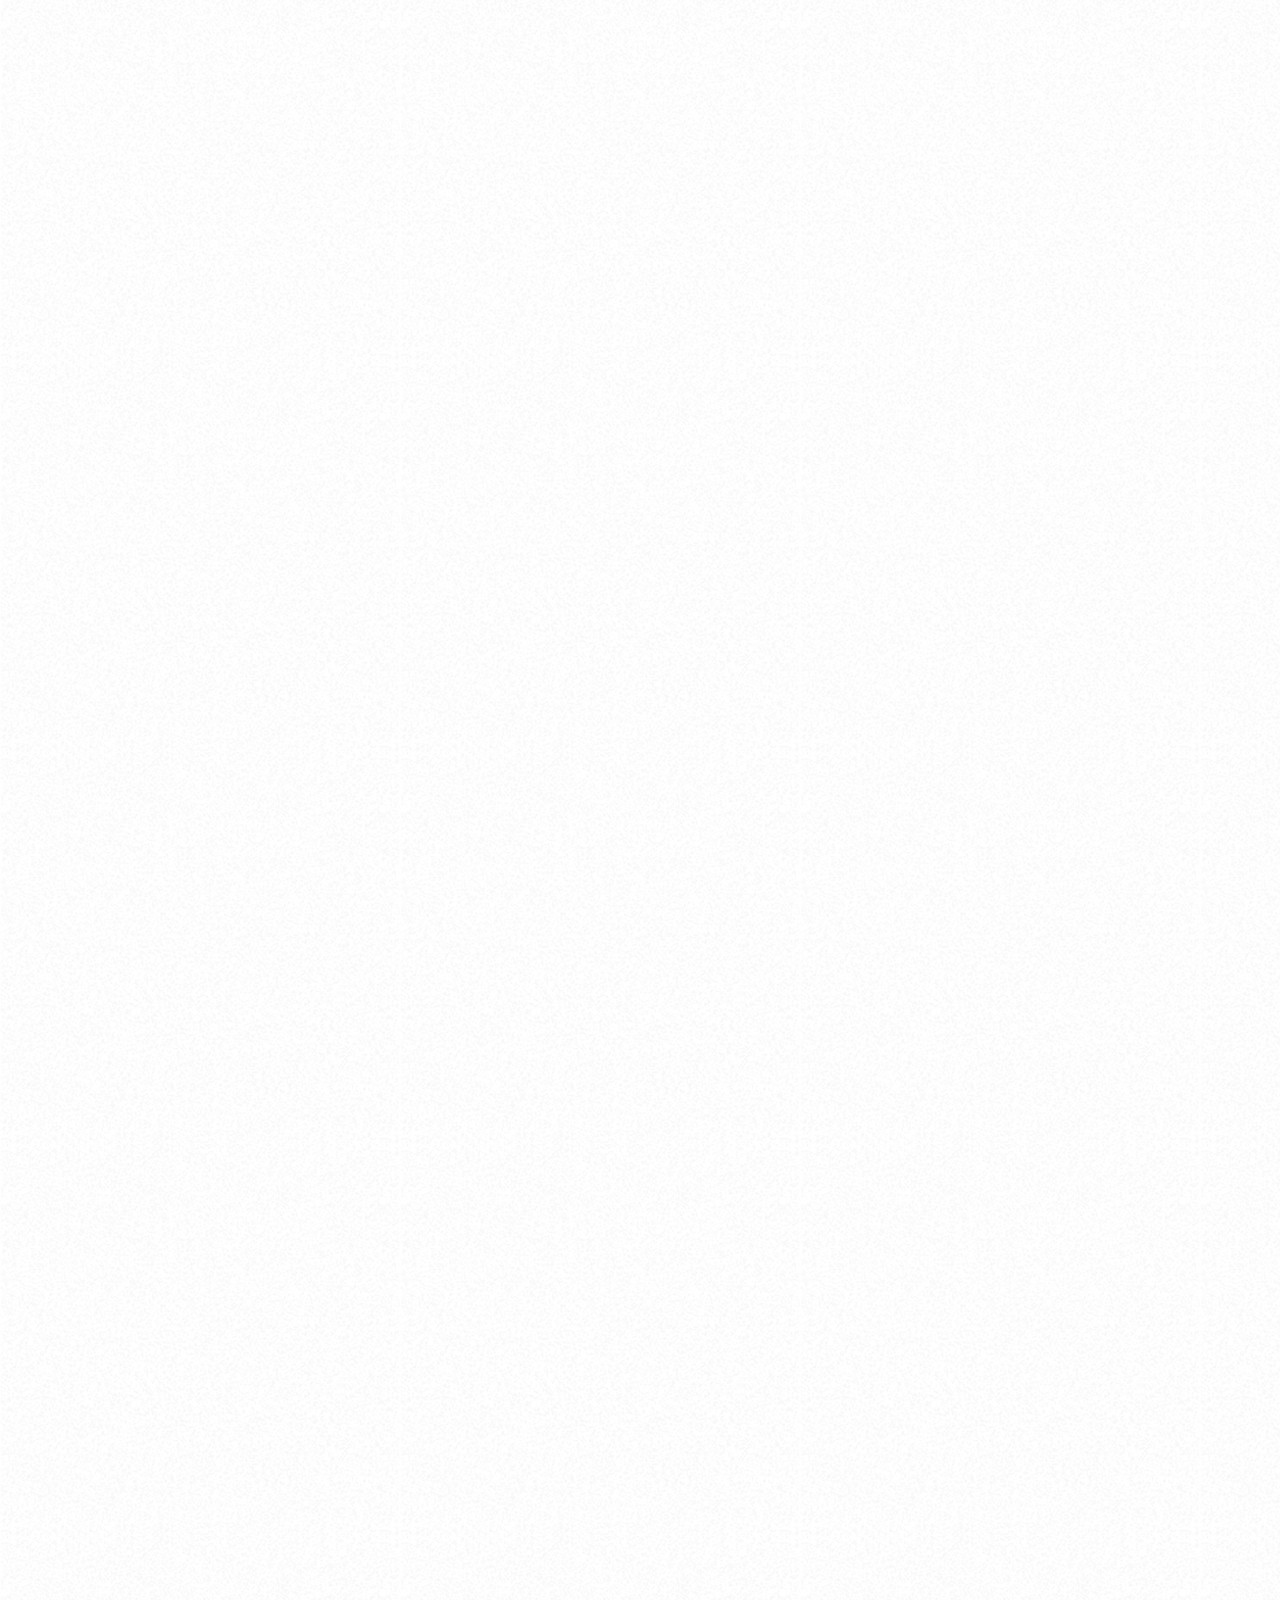
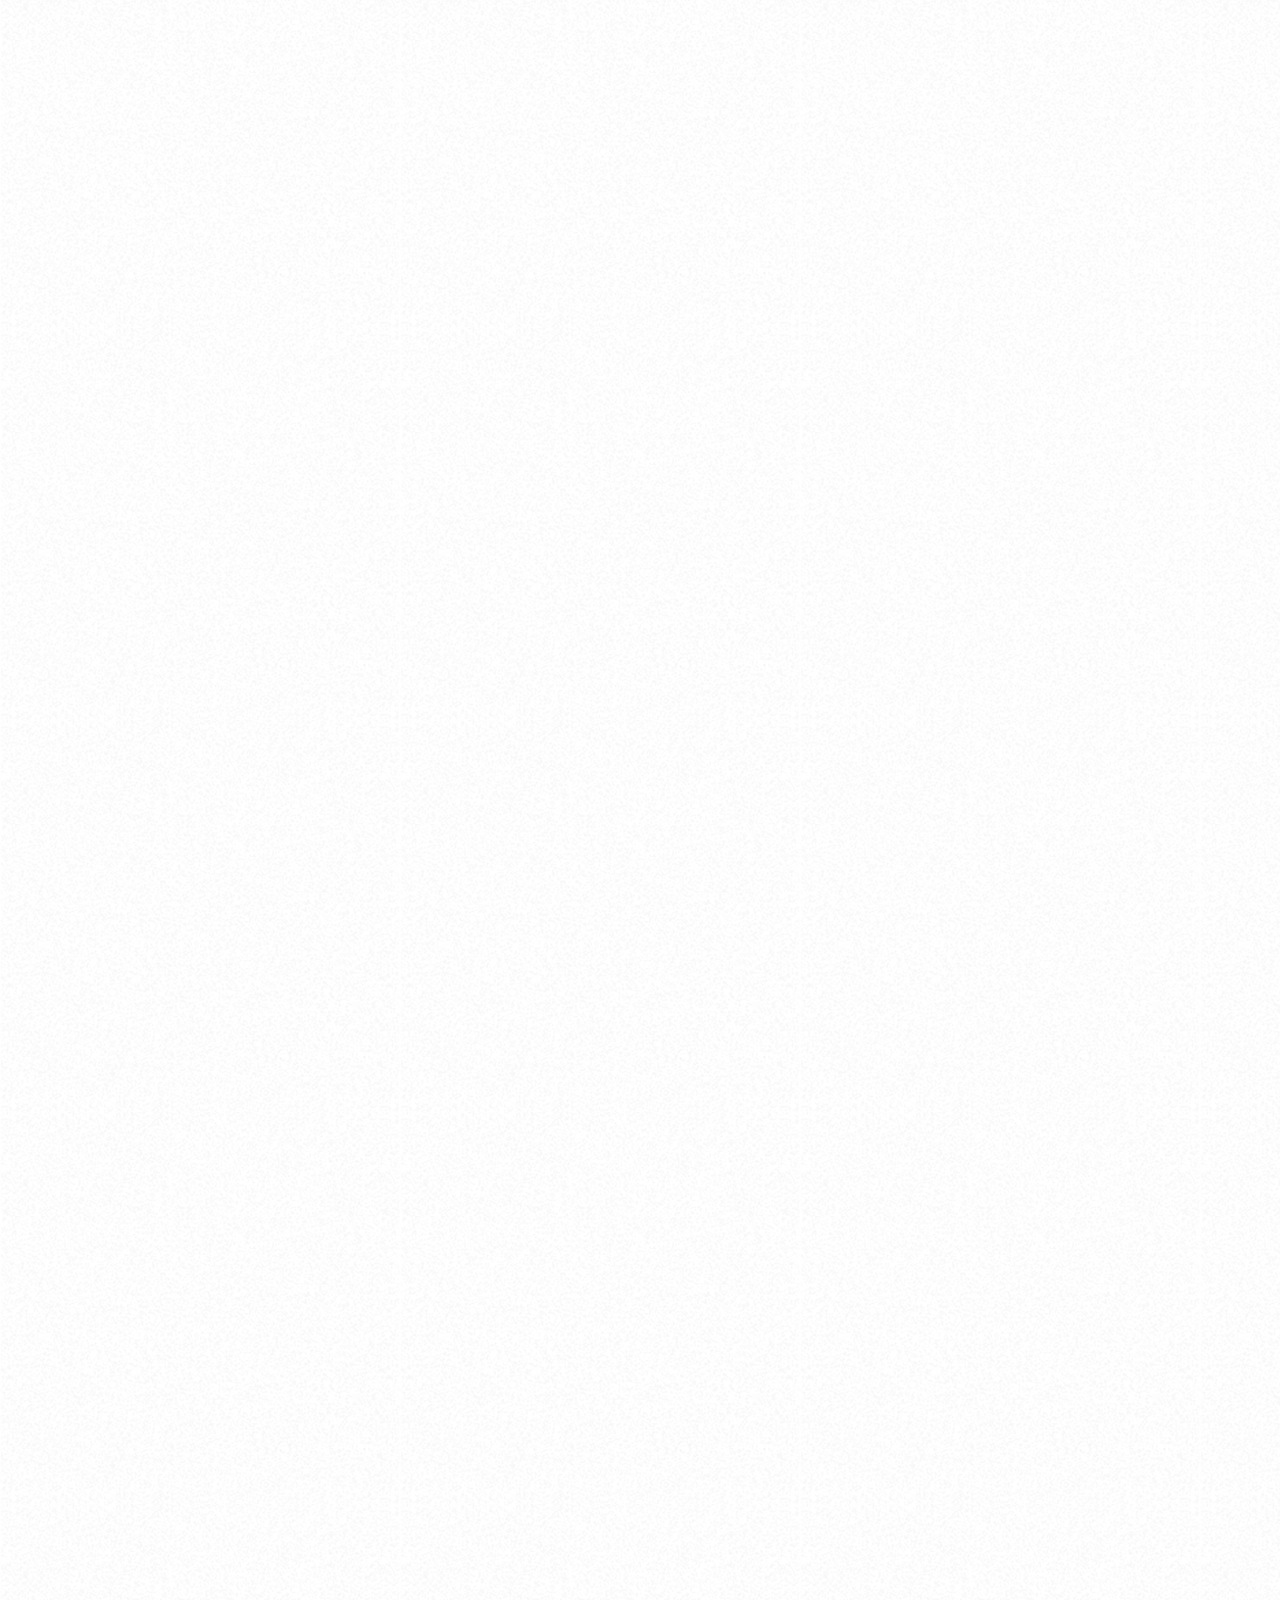
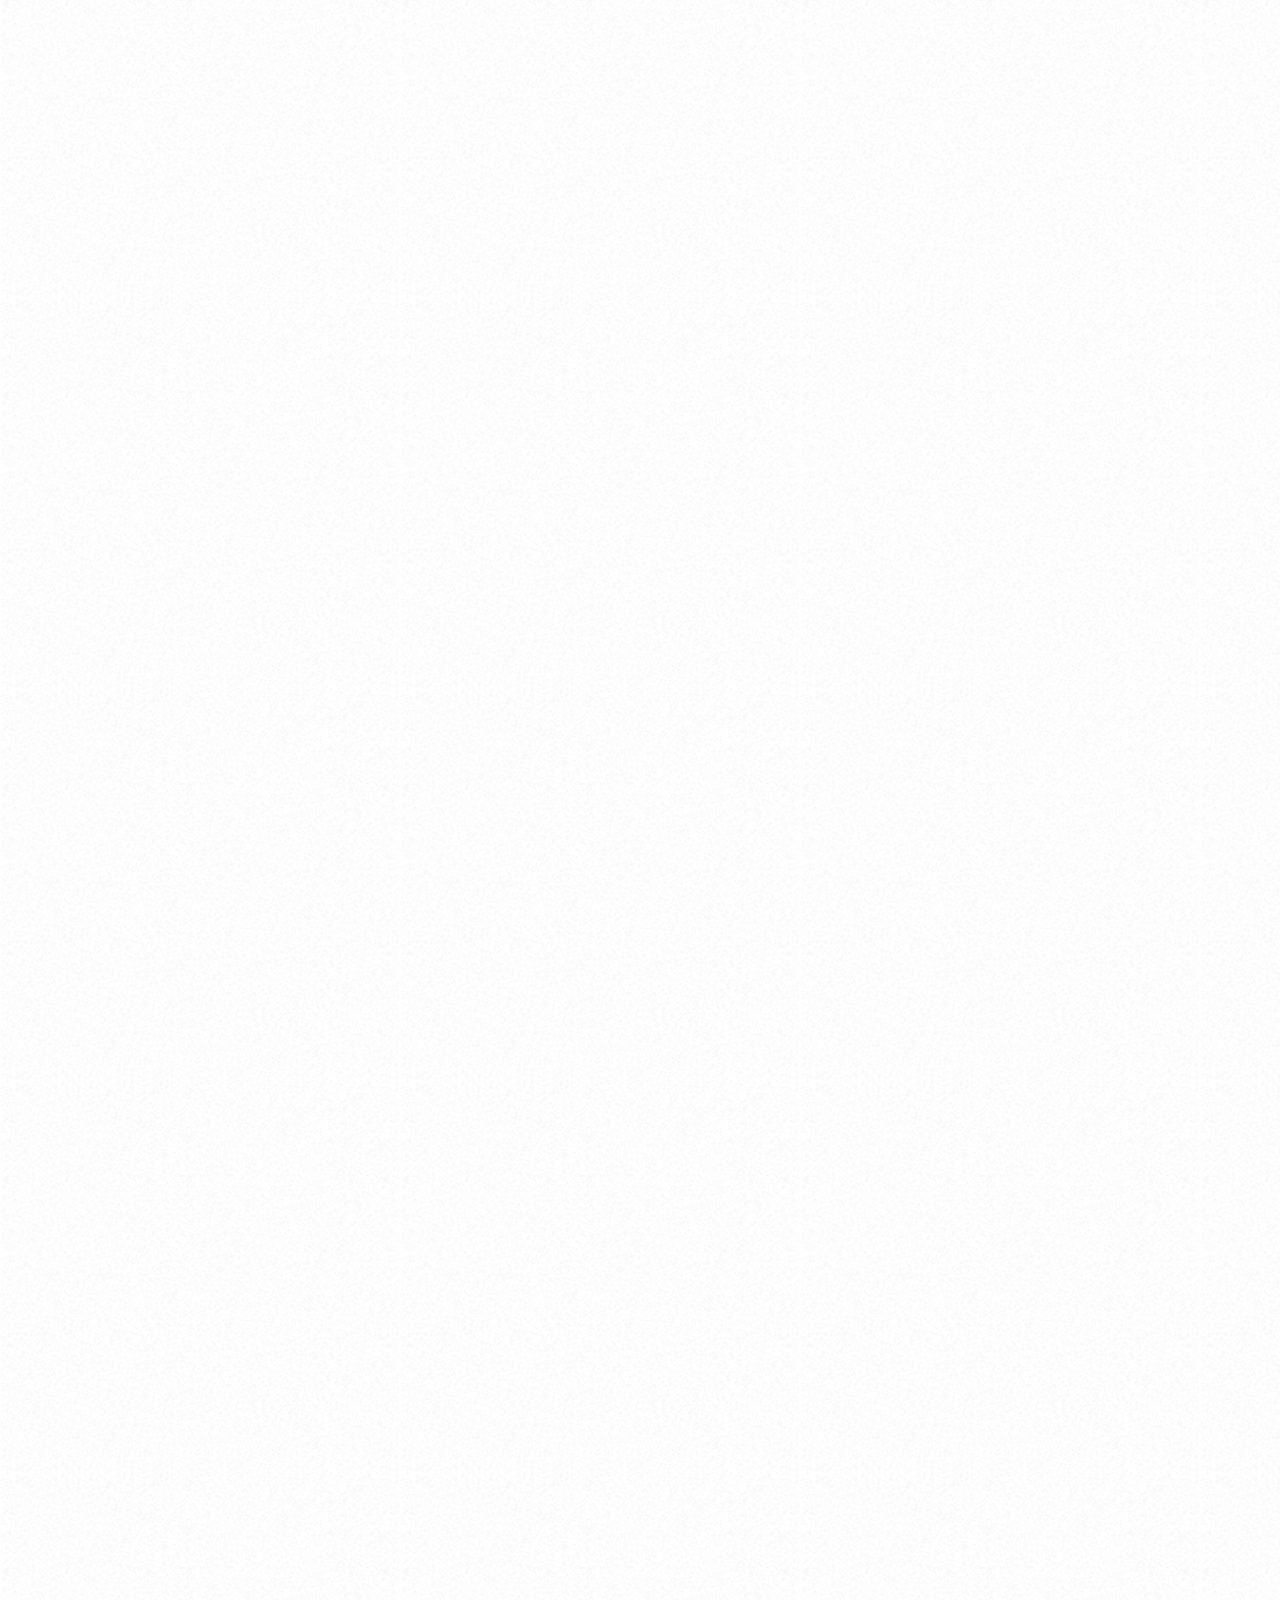
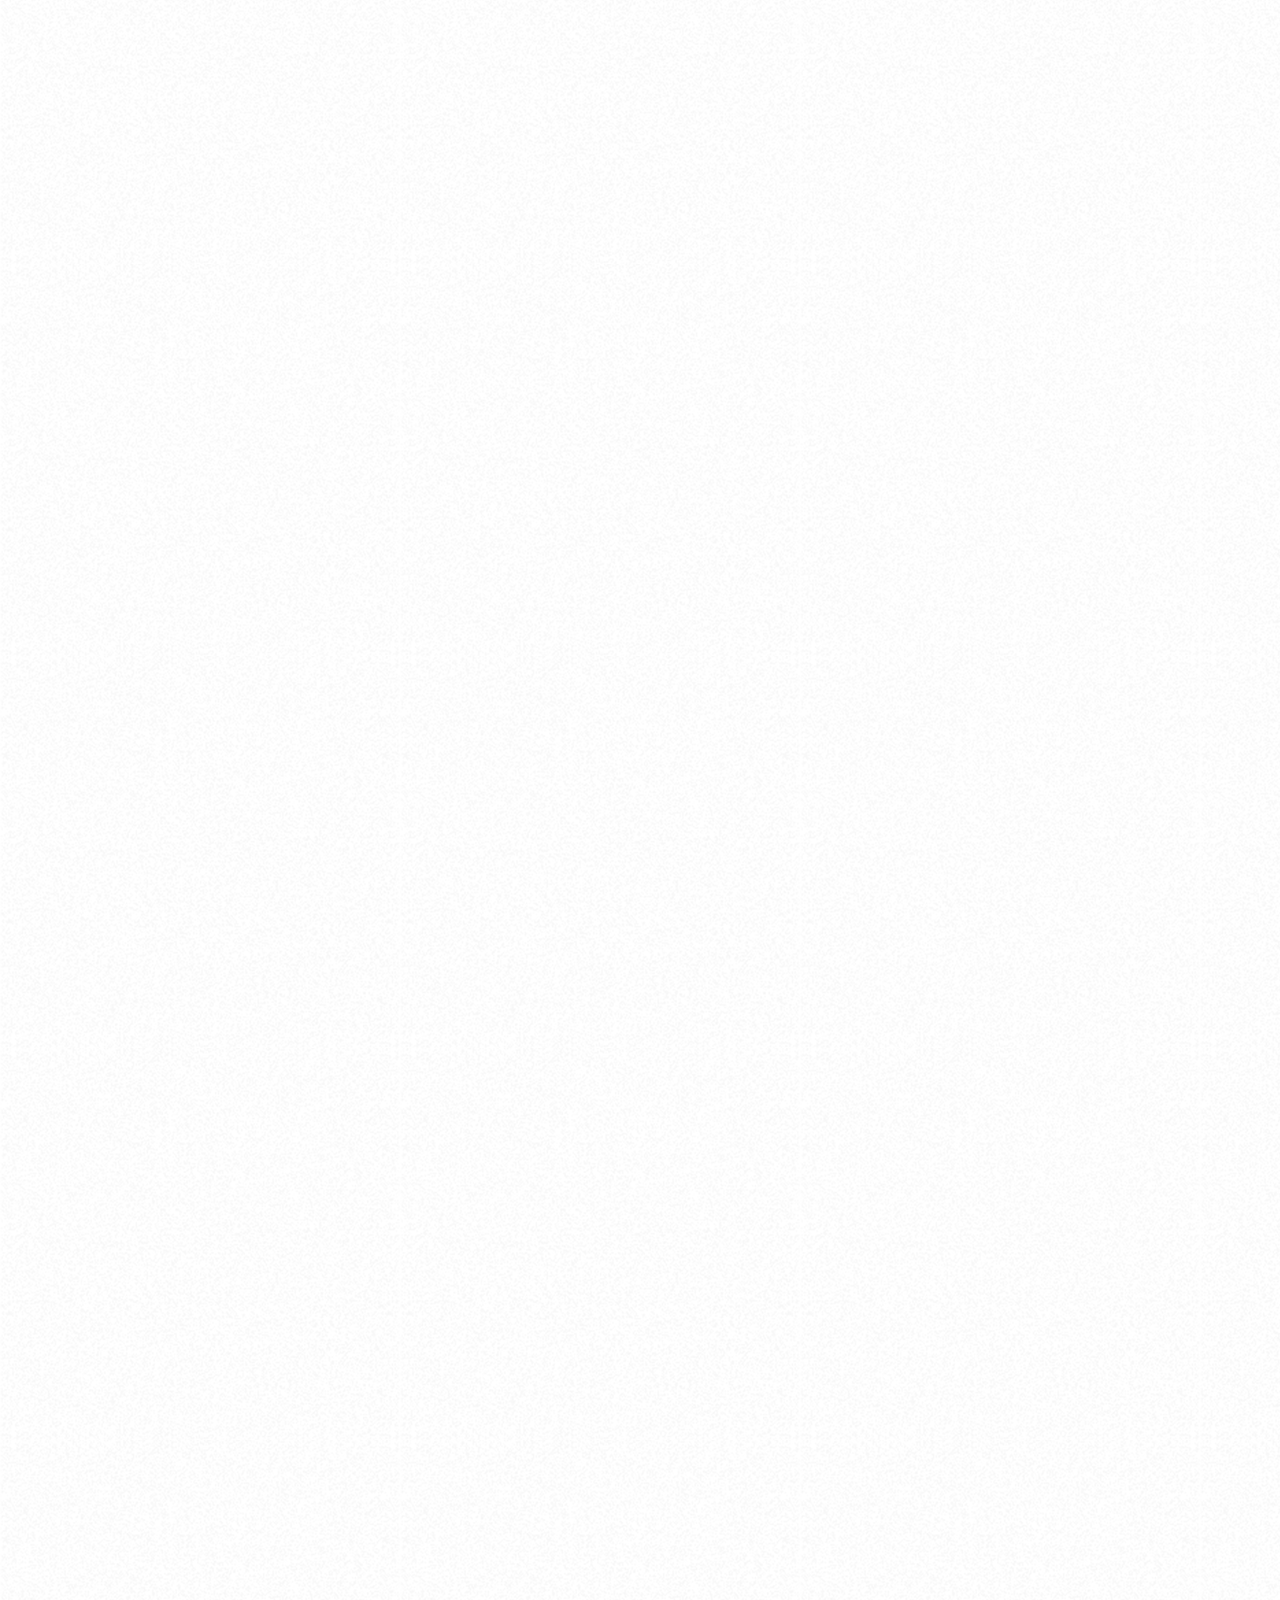
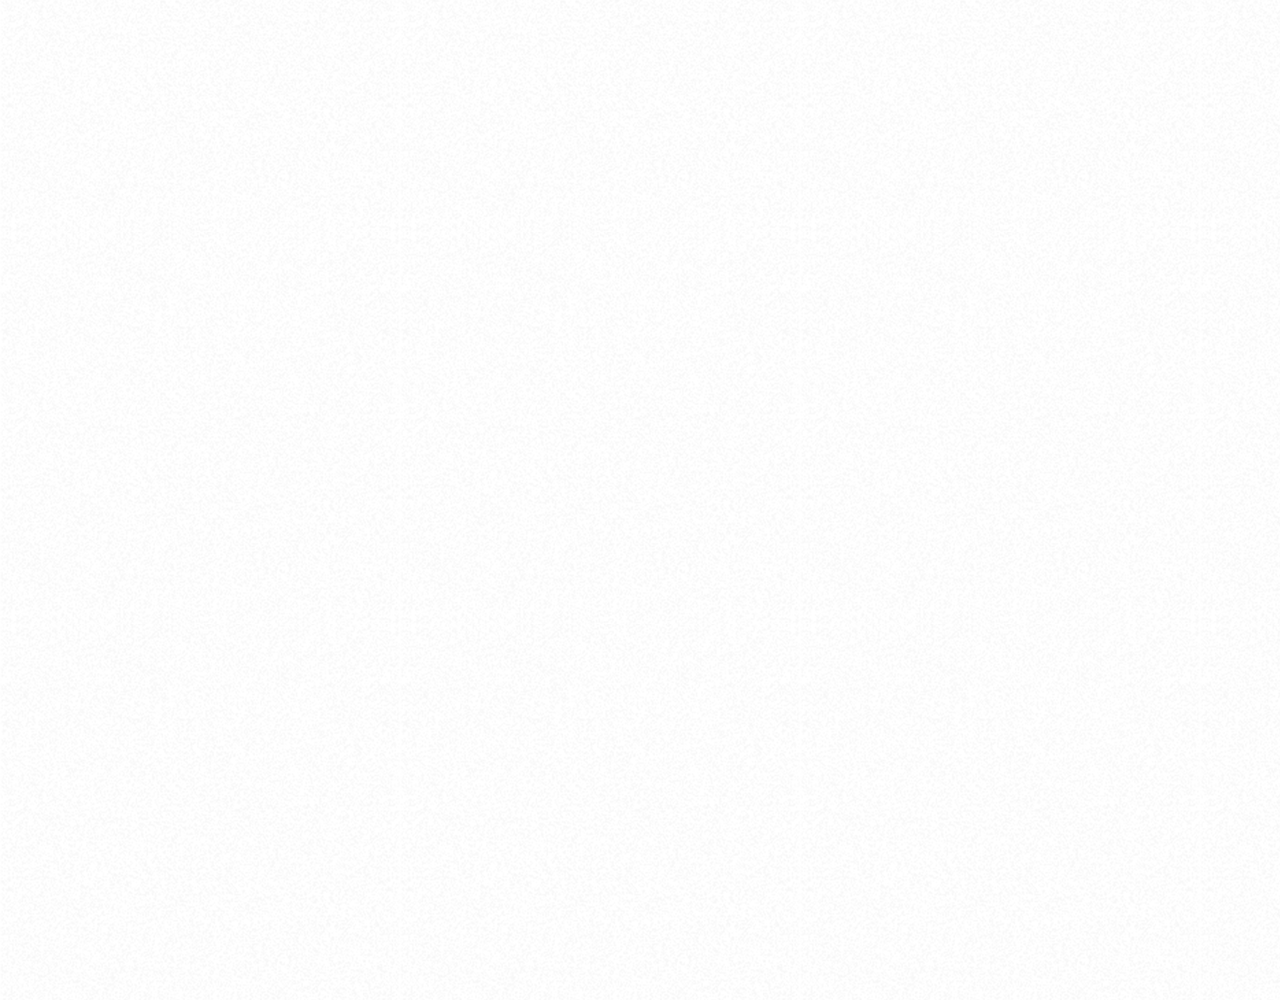
==== commit b8988977: "200121edit2" ====
--- a/chat.html
+++ b/chat.html
@@ -91,11 +91,7 @@
       </div>
     </div>
     <div class="bigScreen">
-<<<<<<< HEAD
-      <span class="bigScreen__text">Please make your screen smaller</span>
-=======
       <span class="bigScreen__text">Please make your screen smaller!!</span>
->>>>>>> master
     </div>
   </body>
 </html>
